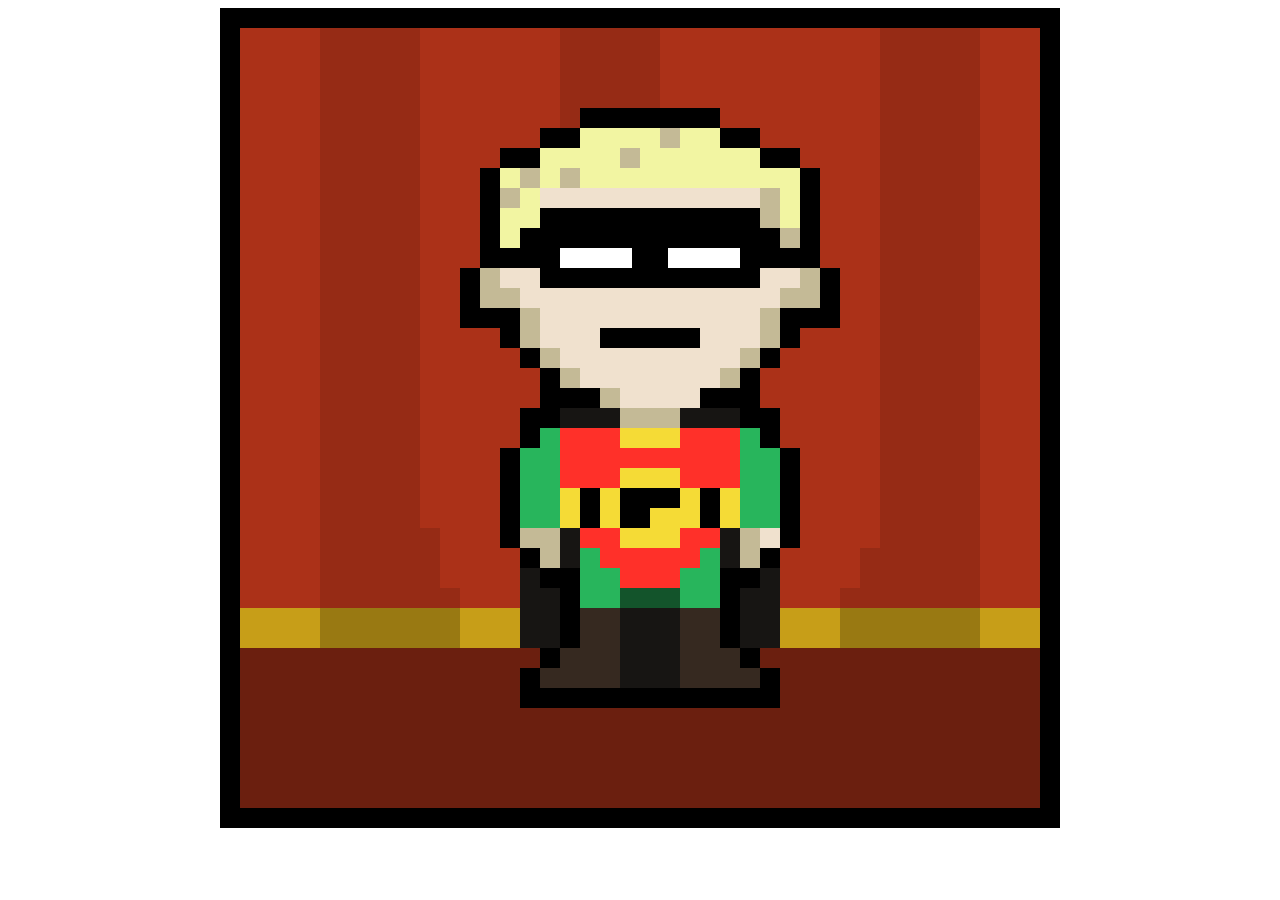
==== bonus/eminem-tes.html @ b15d5fe3 "added eminem-tes pixel art" ====
<!DOCTYPE html>
<html lang="en">
<head>
    <meta charset="UTF-8">
    <meta http-equiv="X-UA-Compatible" content="IE=edge">
    <meta name="viewport" content="width=device-width, initial-scale=1.0">
    <link rel="stylesheet" href="./css/custom-framework.css">
    <link rel="stylesheet" href="./css/eminem-pixel-art.css">
    <title>Eminem -The Eminem Show</title>
</head>
<body>
    <main class="container">
        <div class="row">
            <div class="col-4 curtain-light"></div>
            <div class="col-5 curtain-dark"></div>
            <div class="col-7 curtain-light"></div>
            <div class="col-5 curtain-dark"></div>
            <div class="col-11 curtain-light"></div>
            <div class="col-5 curtain-dark"></div>
            <div class="col-3 curtain-light"></div>
        </div>
        <div class="row">
            <div class="col-4 curtain-light"></div>
            <div class="col-5 curtain-dark"></div>
            <div class="col-7 curtain-light"></div>
            <div class="col-5 curtain-dark"></div>
            <div class="col-11 curtain-light"></div>
            <div class="col-5 curtain-dark"></div>
            <div class="col-3 curtain-light"></div>
        </div>
        <div class="row">
            <div class="col-4 curtain-light"></div>
            <div class="col-5 curtain-dark"></div>
            <div class="col-7 curtain-light"></div>
            <div class="col-5 curtain-dark"></div>
            <div class="col-11 curtain-light"></div>
            <div class="col-5 curtain-dark"></div>
            <div class="col-3 curtain-light"></div>
        </div>
        <div class="row">
            <div class="col-4 curtain-light"></div>
            <div class="col-5 curtain-dark"></div>
            <div class="col-7 curtain-light"></div>
            <div class="col-5 curtain-dark"></div>
            <div class="col-11 curtain-light"></div>
            <div class="col-5 curtain-dark"></div>
            <div class="col-3 curtain-light"></div>
        </div>
        <div class="row">
            <div class="col-4 curtain-light"></div>
            <div class="col-5 curtain-dark"></div>
            <div class="col-7 curtain-light"></div>
            <div class="col-1 curtain-dark"></div>
            <div class="col-7 black-bg"></div>
            <div class="col-8 curtain-light"></div>
            <div class="col-5 curtain-dark"></div>
            <div class="col-3 curtain-light"></div>
        </div>
        <div class="row">
            <div class="col-4 curtain-light"></div>
            <div class="col-5 curtain-dark"></div>
            <div class="col-6 curtain-light"></div>
            <div class="col-2 black-bg"></div>
            <div class="col-4 hair"></div>
            <div class="col-1 dark-skin"></div>
            <div class="col-2 hair"></div>
            <div class="col-2 black-bg"></div>
            <div class="col-6 curtain-light"></div>
            <div class="col-5 curtain-dark"></div>
            <div class="col-3 curtain-light"></div>
        </div>        
        <div class="row">
            <div class="col-4 curtain-light"></div>
            <div class="col-5 curtain-dark"></div>
            <div class="col-4 curtain-light"></div>
            <div class="col-2 black-bg"></div>
            <div class="col-4 hair"></div>
            <div class="col-1 dark-skin"></div>
            <div class="col-6 hair"></div>
            <div class="col-2 black-bg"></div>
            <div class="col-4 curtain-light"></div>
            <div class="col-5 curtain-dark"></div>
            <div class="col-3 curtain-light"></div>
        </div>
        <div class="row">
            <div class="col-4 curtain-light"></div>
            <div class="col-5 curtain-dark"></div>
            <div class="col-3 curtain-light"></div>
            <div class="col-1 black-bg"></div>
            <div class="col-1 hair"></div>
            <div class="col-1 dark-skin"></div>
            <div class="col-1 hair"></div>
            <div class="col-1 dark-skin"></div>
            <div class="col-11 hair"></div>
            <div class="col-1 black-bg"></div>
            <div class="col-3 curtain-light"></div>
            <div class="col-5 curtain-dark"></div>
            <div class="col-3 curtain-light"></div>
        </div>        
        <div class="row">
            <div class="col-4 curtain-light"></div>
            <div class="col-5 curtain-dark"></div>
            <div class="col-3 curtain-light"></div>
            <div class="col-1 black-bg"></div>
            <div class="col-1 dark-skin"></div>
            <div class="col-1 hair"></div>
            <div class="col-11 skin"></div>
            <div class="col-1 dark-skin"></div>
            <div class="col-1 hair"></div>
            <div class="col-1 black-bg"></div>
            <div class="col-3 curtain-light"></div>
            <div class="col-5 curtain-dark"></div>
            <div class="col-3 curtain-light"></div>
        </div>
        <div class="row">
            <div class="col-4 curtain-light"></div>
            <div class="col-5 curtain-dark"></div>
            <div class="col-3 curtain-light"></div>
            <div class="col-1 black-bg"></div>
            <div class="col-2 hair"></div>
            <div class="col-11 black-bg"></div>
            <div class="col-1 dark-skin"></div>
            <div class="col-1 hair"></div>
            <div class="col-1 black-bg"></div>
            <div class="col-3 curtain-light"></div>
            <div class="col-5 curtain-dark"></div>
            <div class="col-3 curtain-light"></div>
        </div>
        <div class="row">
            <div class="col-4 curtain-light"></div>
            <div class="col-5 curtain-dark"></div>
            <div class="col-3 curtain-light"></div>
            <div class="col-1 black-bg"></div>
            <div class="col-1 hair"></div>
            <div class="col-13 black-bg"></div>
            <div class="col-1 dark-skin"></div>
            <div class="col-1 black-bg"></div>
            <div class="col-3 curtain-light"></div>
            <div class="col-5 curtain-dark"></div>
            <div class="col-3 curtain-light"></div>
        </div>
        <div class="row">
            <div class="col-4 curtain-light"></div>
            <div class="col-5 curtain-dark"></div>
            <div class="col-3 curtain-light"></div>
            <div class="col-4 black-bg"></div>
            <div class="col-3"></div>
            <div class="col-3">
                <div class="row">
                    <div class="col-8"></div>
                    <div class="col-24 black-bg"></div>
                    <div class="col-8"></div>
                </div>
            </div>
            <div class="col-3"></div>
            <div class="col-4 black-bg"></div>
            <div class="col-3 curtain-light"></div>
            <div class="col-5 curtain-dark"></div>
            <div class="col-3 curtain-light"></div>
        </div>
        <div class="row">
            <div class="col-4 curtain-light"></div>
            <div class="col-5 curtain-dark"></div>
            <div class="col-2 curtain-light"></div>
            <div class="col-1 black-bg"></div>
            <div class="col-1 dark-skin"></div>
            <div class="col-2 skin"></div>
            <div class="col-11 black-bg"></div>
            <div class="col-2 skin"></div>
            <div class="col-1 dark-skin"></div>
            <div class="col-1 black-bg"></div>
            <div class="col-2 curtain-light"></div>
            <div class="col-5 curtain-dark"></div>
            <div class="col-3 curtain-light"></div>
        </div>
        <div class="row">
            <div class="col-4 curtain-light"></div>
            <div class="col-5 curtain-dark"></div>
            <div class="col-2 curtain-light"></div>
            <div class="col-1 black-bg"></div>
            <div class="col-2 dark-skin"></div>
            <div class="col-13 skin"></div>
            <div class="col-2 dark-skin"></div>
            <div class="col-1 black-bg"></div>
            <div class="col-2 curtain-light"></div>
            <div class="col-5 curtain-dark"></div>
            <div class="col-3 curtain-light"></div>
        </div>
        <div class="row">
            <div class="col-4 curtain-light"></div>
            <div class="col-5 curtain-dark"></div>
            <div class="col-2 curtain-light"></div>
            <div class="col-3 black-bg"></div>
            <div class="col-1 dark-skin"></div>
            <div class="col-11 skin"></div>
            <div class="col-1 dark-skin"></div>
            <div class="col-3 black-bg"></div>
            <div class="col-2 curtain-light"></div>
            <div class="col-5 curtain-dark"></div>
            <div class="col-3 curtain-light"></div>
        </div>
        <div class="row">
            <div class="col-4 curtain-light"></div>
            <div class="col-5 curtain-dark"></div>
            <div class="col-4 curtain-light"></div>
            <div class="col-1 black-bg"></div>
            <div class="col-1 dark-skin"></div>
            <div class="col-3 skin"></div>
            <div class="col-5 black-bg"></div>
            <div class="col-3 skin"></div>
            <div class="col-1 dark-skin"></div>
            <div class="col-1 black-bg"></div>
            <div class="col-4 curtain-light"></div>
            <div class="col-5 curtain-dark"></div>
            <div class="col-3 curtain-light"></div>
        </div>
        <div class="row">
            <div class="col-4 curtain-light"></div>
            <div class="col-5 curtain-dark"></div>
            <div class="col-5 curtain-light"></div>
            <div class="col-1 black-bg"></div>
            <div class="col-1 dark-skin"></div>
            <div class="col-9 skin"></div>
            <div class="col-1 dark-skin"></div>
            <div class="col-1 black-bg"></div>
            <div class="col-5 curtain-light"></div>
            <div class="col-5 curtain-dark"></div>
            <div class="col-3 curtain-light"></div>
        </div>
        <div class="row">
            <div class="col-4 curtain-light"></div>
            <div class="col-5 curtain-dark"></div>
            <div class="col-6 curtain-light"></div>
            <div class="col-1 black-bg"></div>
            <div class="col-1 dark-skin"></div>
            <div class="col-7 skin"></div>
            <div class="col-1 dark-skin"></div>
            <div class="col-1 black-bg"></div>
            <div class="col-6 curtain-light"></div>
            <div class="col-5 curtain-dark"></div>
            <div class="col-3 curtain-light"></div>
        </div>
        <div class="row">
            <div class="col-4 curtain-light"></div>
            <div class="col-5 curtain-dark"></div>
            <div class="col-6 curtain-light"></div>
            <div class="col-3 black-bg"></div>
            <div class="col-1 dark-skin"></div>
            <div class="col-4 skin"></div>
            <div class="col-3 black-bg"></div>
            <div class="col-6 curtain-light"></div>
            <div class="col-5 curtain-dark"></div>
            <div class="col-3 curtain-light"></div>
        </div>
        <div class="row">
            <div class="col-4 curtain-light"></div>
            <div class="col-5 curtain-dark"></div>
            <div class="col-5 curtain-light"></div>
            <div class="col-2 black-bg"></div>
            <div class="col-3 mantle"></div>
            <div class="col-3 dark-skin"></div>
            <div class="col-3 mantle"></div>
            <div class="col-2 black-bg"></div>
            <div class="col-5 curtain-light"></div>
            <div class="col-5 curtain-dark"></div>
            <div class="col-3 curtain-light"></div>
        </div>
        <div class="row">
            <div class="col-4 curtain-light"></div>
            <div class="col-5 curtain-dark"></div>
            <div class="col-5 curtain-light"></div>
            <div class="col-1 black-bg"></div>
            <div class="col-1 green-suit"></div>
            <div class="col-3 red-suit"></div>
            <div class="col-3 yellow-suit"></div>
            <div class="col-3 red-suit"></div>
            <div class="col-1 green-suit"></div>
            <div class="col-1 black-bg"></div>
            <div class="col-5 curtain-light"></div>
            <div class="col-5 curtain-dark"></div>
            <div class="col-3 curtain-light"></div>
        </div>
        <div class="row">
            <div class="col-4 curtain-light"></div>
            <div class="col-5 curtain-dark"></div>
            <div class="col-4 curtain-light"></div>
            <div class="col-1 black-bg"></div>
            <div class="col-2 green-suit"></div>
            <div class="col-9 red-suit"></div>
            <div class="col-2 green-suit"></div>
            <div class="col-1 black-bg"></div>
            <div class="col-4 curtain-light"></div>
            <div class="col-5 curtain-dark"></div>
            <div class="col-3 curtain-light"></div>
        </div>
        <div class="row">
            <div class="col-4 curtain-light"></div>
            <div class="col-5 curtain-dark"></div>
            <div class="col-4 curtain-light"></div>
            <div class="col-1 black-bg"></div>
            <div class="col-2 green-suit"></div>
            <div class="col-3 red-suit"></div>
            <div class="col-3 yellow-suit"></div>
            <div class="col-3 red-suit"></div>
            <div class="col-2 green-suit"></div>
            <div class="col-1 black-bg"></div>
            <div class="col-4 curtain-light"></div>
            <div class="col-5 curtain-dark"></div>
            <div class="col-3 curtain-light"></div>
        </div>
        <div class="row">
            <div class="col-4 curtain-light"></div>
            <div class="col-5 curtain-dark"></div>
            <div class="col-4 curtain-light"></div>
            <div class="col-1 black-bg"></div>
            <div class="col-2 green-suit"></div>
            <div class="col-1 yellow-suit"></div>
            <div class="col-1 black-bg"></div>
            <div class="col-1 yellow-suit"></div>
            <div class="col-3 black-bg"></div>
            <div class="col-1 yellow-suit"></div>
            <div class="col-1 black-bg"></div>
            <div class="col-1 yellow-suit"></div>            
            <div class="col-2 green-suit"></div>
            <div class="col-1 black-bg"></div>
            <div class="col-4 curtain-light"></div>
            <div class="col-5 curtain-dark"></div>
            <div class="col-3 curtain-light"></div>
        </div>
        <div class="row">
            <div class="col-4 curtain-light"></div>
            <div class="col-5 curtain-dark"></div>
            <div class="col-4 curtain-light"></div>
            <div class="col-1 black-bg"></div>
            <div class="col-2 green-suit"></div>
            <div class="col-1 yellow-suit"></div>
            <div class="col-1 black-bg"></div>
            <div class="col-1 yellow-suit"></div>
            <div class="col-1 black-bg"></div>
            <div class="col-1">
                <div class="row">
                    <div class="col-20 black-bg"></div>
                    <div class="col-20 yellow-suit"></div>
                </div>
            </div>
            <div class="col-2 yellow-suit"></div>
            <div class="col-1 black-bg"></div>
            <div class="col-1 yellow-suit"></div>            
            <div class="col-2 green-suit"></div>
            <div class="col-1 black-bg"></div>
            <div class="col-4 curtain-light"></div>
            <div class="col-5 curtain-dark"></div>
            <div class="col-3 curtain-light"></div>
        </div>
        <div class="row">
            <div class="col-4 curtain-light"></div>
            <div class="col-6 curtain-dark"></div>
            <div class="col-3 curtain-light"></div>
            <div class="col-1 black-bg"></div>
            <div class="col-2 dark-skin"></div>
            <div class="col-1 mantle"></div>
            <div class="col-2 red-suit"></div>
            <div class="col-3 yellow-suit"></div>
            <div class="col-2 red-suit"></div>
            <div class="col-1 mantle"></div>            
            <div class="col-1 dark-skin"></div>
            <div class="col-1 skin"></div>
            <div class="col-1 black-bg"></div>
            <div class="col-4 curtain-light"></div>
            <div class="col-5 curtain-dark"></div>
            <div class="col-3 curtain-light"></div>
        </div>
        <div class="row">
            <div class="col-4 curtain-light"></div>
            <div class="col-6 curtain-dark"></div>
            <div class="col-4 curtain-light"></div>
            <div class="col-1 black-bg"></div>
            <div class="col-1 dark-skin"></div>
            <div class="col-1 mantle"></div>
            <div class="col-1 green-suit"></div>
            <div class="col-5 red-suit"></div>
            <div class="col-1 green-suit"></div>
            <div class="col-1 mantle"></div>            
            <div class="col-1 dark-skin"></div>
            <div class="col-1 black-bg"></div>
            <div class="col-4 curtain-light"></div>
            <div class="col-6 curtain-dark"></div>
            <div class="col-3 curtain-light"></div>
        </div>
        <div class="row">
            <div class="col-4 curtain-light"></div>
            <div class="col-6 curtain-dark"></div>
            <div class="col-4 curtain-light"></div>
            <div class="col-1 mantle"></div>           
            <div class="col-2 black-bg"></div>
            <div class="col-2 green-suit"></div>
            <div class="col-3 red-suit"></div>
            <div class="col-2 green-suit"></div>
            <div class="col-2 black-bg"></div>
            <div class="col-1 mantle"></div>
            <div class="col-4 curtain-light"></div>
            <div class="col-6 curtain-dark"></div>
            <div class="col-3 curtain-light"></div>
        </div>
        <div class="row">
            <div class="col-4 curtain-light"></div>
            <div class="col-7 curtain-dark"></div>
            <div class="col-3 curtain-light"></div>
            <div class="col-2 mantle"></div>
            <div class="col-1 black-bg"></div>           
            <div class="col-2 green-suit"></div>
            <div class="col-3 dark-green-suit"></div>
            <div class="col-2 green-suit"></div>
            <div class="col-1 black-bg"></div>
            <div class="col-2 mantle"></div>
            <div class="col-3 curtain-light"></div>
            <div class="col-7 curtain-dark"></div>
            <div class="col-3 curtain-light"></div>
        </div>
        <div class="row">
            <div class="col-4 yellow-curtain"></div>
            <div class="col-7 yellow-dark-curtain"></div>
            <div class="col-3 yellow-curtain"></div>
            <div class="col-2 mantle"></div>
            <div class="col-1 black-bg"></div>           
            <div class="col-2 boots"></div>
            <div class="col-3 boots-shadow"></div>
            <div class="col-2 boots"></div>
            <div class="col-1 black-bg"></div>
            <div class="col-2 mantle"></div>
            <div class="col-3 yellow-curtain"></div>
            <div class="col-7 yellow-dark-curtain"></div>
            <div class="col-3 yellow-curtain"></div>
        </div>
        <div class="row">
            <div class="col-4 yellow-curtain"></div>
            <div class="col-7 yellow-dark-curtain"></div>
            <div class="col-3 yellow-curtain"></div>
            <div class="col-2 mantle"></div>
            <div class="col-1 black-bg"></div>           
            <div class="col-2 boots"></div>
            <div class="col-3 boots-shadow"></div>
            <div class="col-2 boots"></div>
            <div class="col-1 black-bg"></div>
            <div class="col-2 mantle"></div>
            <div class="col-3 yellow-curtain"></div>
            <div class="col-7 yellow-dark-curtain"></div>
            <div class="col-3 yellow-curtain"></div>
        </div>
        <div class="row">
            <div class="col-15 floor"></div>
            <div class="col-1 black-bg"></div>           
            <div class="col-3 boots"></div>
            <div class="col-3 boots-shadow"></div>
            <div class="col-3 boots"></div>
            <div class="col-1 black-bg"></div>
            <div class="col-14 floor"></div>
        </div>
        <div class="row">
            <div class="col-14 floor"></div>
            <div class="col-1 black-bg"></div>           
            <div class="col-4 boots"></div>
            <div class="col-3 boots-shadow"></div>
            <div class="col-4 boots"></div>
            <div class="col-1 black-bg"></div>
            <div class="col-13 floor"></div>
        </div>
        <div class="row">
            <div class="col-14 floor"></div>
            <div class="col-13 black-bg"></div>
            <div class="col-13 floor"></div>
        </div>
        <div class="row">
            <div class="col-40 floor"></div>
        </div>
        <div class="row">
            <div class="col-40 floor"></div>
        </div>
        <div class="row">
            <div class="col-40 floor"></div>
        </div>
        <div class="row">
            <div class="col-40 floor"></div>
        </div>
        <div class="row">
            <div class="col-40 floor"></div>
        </div>
    </main>
</body>
</html>
---- bonus/css/custom-framework.css ----
.container{
    max-width: 800px;
    margin: 0 auto;
}

.row{
    display: flex;
    flex-direction: row;
    flex-wrap: wrap;
}

[class^="col-"]{
    flex: 0 0 auto;
}

.col-1{
    flex-basis: calc((100% / 40) * 1);
    max-width: calc((100% / 40) * 1);
}

.col-2{
    flex-basis: calc((100% / 40) * 2);
    max-width: calc((100% / 40) * 2);
}

.col-3{
    flex-basis: calc((100% / 40) * 3);
    max-width: calc((100% / 40) * 3);
}

.col-4{
    flex-basis: calc((100% / 40) * 4);
    max-width: calc((100% / 40) * 4);
}

.col-5{
    flex-basis: calc((100% / 40) * 5);
    max-width: calc((100% / 40) * 5);
}

.col-6{
    flex-basis: calc((100% / 40) * 6);
    max-width: calc((100% / 40) * 6);
}

.col-7{
    flex-basis: calc((100% / 40) * 7);
    max-width: calc((100% / 40) * 7);
}

.col-8{
    flex-basis: calc((100% / 40) * 8);
    max-width: calc((100% / 40) * 8);
}

.col-9{
    flex-basis: calc((100% / 40) * 9);
    max-width: calc((100% / 40) * 9);
}

.col-10{
    flex-basis: calc((100% / 40) * 10);
    max-width: calc((100% / 40) * 10);
}

.col-11{
    flex-basis: calc((100% / 40) * 11);
    max-width: calc((100% / 40) * 11);
}

.col-12{
    flex-basis: calc((100% / 40) * 12);
    max-width: calc((100% / 40) * 12);
}

.col-13{
    flex-basis: calc((100% / 40) * 13);
    max-width: calc((100% / 40) * 13);
}

.col-14{
    flex-basis: calc((100% / 40) * 14);
    max-width: calc((100% / 40) * 14);
}

.col-15{
    flex-basis: calc((100% / 40) * 15);
    max-width: calc((100% / 40) * 15);
}

.col-16{
    flex-basis: calc((100% / 40) * 16);
    max-width: calc((100% / 40) * 16);
}

.col-17{
    flex-basis: calc((100% / 40) * 17);
    max-width: calc((100% / 40) * 17);
}

.col-18{
    flex-basis: calc((100% / 40) * 18);
    max-width: calc((100% / 40) * 18);
}.col-19{
    flex-basis: calc((100% / 40) * 19);
    max-width: calc((100% / 40) * 19);
}

.col-20{
    flex-basis: calc((100% / 40) * 20);
    max-width: calc((100% / 40) * 20);
}

.col-21{
    flex-basis: calc((100% / 40) * 21);
    max-width: calc((100% / 40) * 21);
}

.col-22{
    flex-basis: calc((100% / 40) * 22);
    max-width: calc((100% / 40) * 22);
}

.col-23{
    flex-basis: calc((100% / 40) * 23);
    max-width: calc((100% / 40) * 23);
}

.col-24{
    flex-basis: calc((100% / 40) * 24);
    max-width: calc((100% / 40) * 24);
}

.col-25{
    flex-basis: calc((100% / 40) * 25);
    max-width: calc((100% / 40) * 25);
}

.col-26{
    flex-basis: calc((100% / 40) * 26);
    max-width: calc((100% / 40) * 26);
}

.col-27{
    flex-basis: calc((100% / 40) * 27);
    max-width: calc((100% / 40) * 27);
}

.col-28{
    flex-basis: calc((100% / 40) * 28);
    max-width: calc((100% / 40) * 28);
}

.col-29{
    flex-basis: calc((100% / 40) * 29);
    max-width: calc((100% / 40) * 29);
}

.col-30{
    flex-basis: calc((100% / 40) * 30);
    max-width: calc((100% / 40) * 30);
}

.col-31{
    flex-basis: calc((100% / 40) * 31);
    max-width: calc((100% / 40) * 31);
}

.col-32{
    flex-basis: calc((100% / 40) * 32);
    max-width: calc((100% / 40) * 32);
}

.col-33{
    flex-basis: calc((100% / 40) * 33);
    max-width: calc((100% / 40) * 33);
}

.col-34{
    flex-basis: calc((100% / 40) * 34);
    max-width: calc((100% / 40) * 34);
}

.col-35{
    flex-basis: calc((100% / 40) * 35);
    max-width: calc((100% / 40) * 35);
}

.col-36{
    flex-basis: calc((100% / 40) * 36);
    max-width: calc((100% / 40) * 36);
}

.col-37{
    flex-basis: calc((100% / 40) * 37);
    max-width: calc((100% / 40) * 37);
}

.col-38{
    flex-basis: calc((100% / 40) * 38);
    max-width: calc((100% / 40) * 38);
}

.col-39{
    flex-basis: calc((100% / 40) * 39);
    max-width: calc((100% / 40) * 39);
}

.col-40{
    flex-basis: calc((100% / 40) * 40);
    max-width: calc((100% / 40) * 40);
}
---- bonus/css/eminem-pixel-art.css ----
main{
    border: 20px solid #000;
}

[class^="col"]{
    height: 20px;
}

.curtain-light{
    background-color: #ab3118;
}

.curtain-dark{
    background-color: #962b15;
}

.black-bg{
    background-color: #000;
}

.hair{
    background-color: #f2f5a2;
}

.dark-skin{
    background-color: #c4ba96;
}

.skin{
    background-color: #f0e1ce;
}

.mantle{
    background-color: #171513;
}

.green-suit{
    background-color: #28b55c;
}

.red-suit{
    background-color: #ff3029;
}

.yellow-suit{
    background-color: #f5db36;
}

.dark-green-suit{
    background-color: #13542b;
}

.yellow-curtain{
    background-color: #c79e18;
}

.yellow-dark-curtain{
    background-color: #997912;
}

.boots{
    background-color: #362920;
}

.boots-shadow{
    background-color: #171513;
}

.floor{
    background-color: #6b1f0f;
}
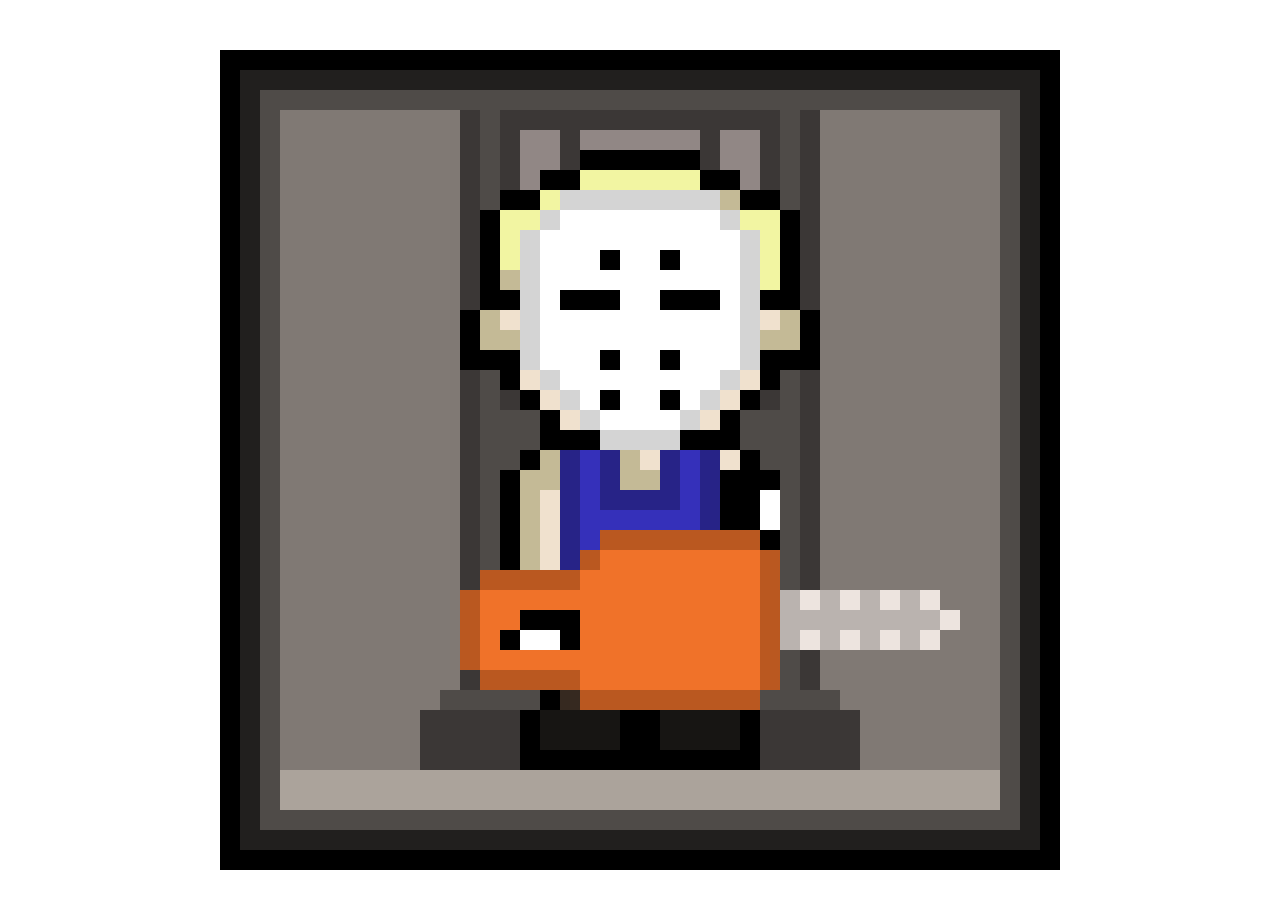
==== commit 583ec7cb: "added chainsaw-eminem pixel art" ====
--- a/bonus/eminem-tes.html
+++ b/bonus/eminem-tes.html
@@ -1,7 +1,7 @@
 <!DOCTYPE html>
 <html lang="en">
 <head>
-    <meta charset="UTF-8">
+    <meta charset="UTF-9">
     <meta http-equiv="X-UA-Compatible" content="IE=edge">
     <meta name="viewport" content="width=device-width, initial-scale=1.0">
     <link rel="stylesheet" href="./css/custom-framework.css">
@@ -9,7 +9,7 @@
     <title>Eminem -The Eminem Show</title>
 </head>
 <body>
-    <main class="container">
+    <!-- <section class="tes container">
         <div class="row">
             <div class="col-4 curtain-light"></div>
             <div class="col-5 curtain-dark"></div>
@@ -485,6 +485,622 @@
         <div class="row">
             <div class="col-40 floor"></div>
         </div>
-    </main>
+    </section> -->
+    <section class="chainsaw container">
+        <div class="row">
+            <div class="col-40 dark-grey"></div>
+        </div>
+        <div class="row">
+            <div class="col-1 dark-grey"></div>
+            <div class="col-38 grey"></div>
+            <div class="col-1 dark-grey"></div>
+        </div>
+        <div class="row">
+            <div class="col-1 dark-grey"></div>
+            <div class="col-1 grey"></div>
+            <div class="col-9 light-grey"></div>
+            <div class="col-1 iron-bar"></div>
+            <div class="col-1 grey"></div>
+            <div class="col-14 iron-bar"></div>
+            <div class="col-1 grey"></div>
+            <div class="col-1 iron-bar"></div>
+            <div class="col-9 light-grey"></div>
+            <div class="col-1 grey"></div>
+            <div class="col-1 dark-grey"></div>
+        </div>
+        <div class="row">
+            <div class="col-1 dark-grey"></div>
+            <div class="col-1 grey"></div>
+            <div class="col-9 light-grey"></div>
+            <div class="col-1 iron-bar"></div>
+            <div class="col-1 grey"></div>
+            <div class="col-1 iron-bar"></div>
+            <div class="col-2 sky"></div>
+            <div class="col-1 iron-bar"></div>
+            <div class="col-6 sky"></div>
+            <div class="col-1 iron-bar"></div>
+            <div class="col-2 sky"></div>
+            <div class="col-1 iron-bar"></div>
+            <div class="col-1 grey"></div>
+            <div class="col-1 iron-bar"></div>
+            <div class="col-9 light-grey"></div>
+            <div class="col-1 grey"></div>
+            <div class="col-1 dark-grey"></div>
+        </div>
+        <div class="row">
+            <div class="col-1 dark-grey"></div>
+            <div class="col-1 grey"></div>
+            <div class="col-9 light-grey"></div>
+            <div class="col-1 iron-bar"></div>
+            <div class="col-1 grey"></div>
+            <div class="col-1 iron-bar"></div>
+            <div class="col-2 sky"></div>
+            <div class="col-1 iron-bar"></div>
+            <div class="col-6 black-bg"></div>
+            <div class="col-1 iron-bar"></div>
+            <div class="col-2 sky"></div>
+            <div class="col-1 iron-bar"></div>
+            <div class="col-1 grey"></div>
+            <div class="col-1 iron-bar"></div>
+            <div class="col-9 light-grey"></div>
+            <div class="col-1 grey"></div>
+            <div class="col-1 dark-grey"></div>
+        </div>
+        <div class="row">
+            <div class="col-1 dark-grey"></div>
+            <div class="col-1 grey"></div>
+            <div class="col-9 light-grey"></div>
+            <div class="col-1 iron-bar"></div>
+            <div class="col-1 grey"></div>
+            <div class="col-1 iron-bar"></div>
+            <div class="col-1 sky"></div>
+            <div class="col-2 black-bg"></div>
+            <div class="col-6 hair"></div>
+            <div class="col-2 black-bg"></div>
+            <div class="col-1 sky"></div>
+            <div class="col-1 iron-bar"></div>
+            <div class="col-1 grey"></div>
+            <div class="col-1 iron-bar"></div>
+            <div class="col-9 light-grey"></div>
+            <div class="col-1 grey"></div>
+            <div class="col-1 dark-grey"></div>
+        </div>
+        <div class="row">
+            <div class="col-1 dark-grey"></div>
+            <div class="col-1 grey"></div>
+            <div class="col-9 light-grey"></div>
+            <div class="col-1 iron-bar"></div>
+            <div class="col-1 grey"></div>
+            <div class="col-2 black-bg"></div>
+            <div class="col-1 hair"></div>
+            <div class="col-8 mask-profile"></div>
+            <div class="col-1 dark-skin"></div>
+            <div class="col-2 black-bg"></div>
+            <div class="col-1 grey"></div>
+            <div class="col-1 iron-bar"></div>
+            <div class="col-9 light-grey"></div>
+            <div class="col-1 grey"></div>
+            <div class="col-1 dark-grey"></div>
+        </div>
+        <div class="row">
+            <div class="col-1 dark-grey"></div>
+            <div class="col-1 grey"></div>
+            <div class="col-9 light-grey"></div>
+            <div class="col-1 iron-bar"></div>       
+            <div class="col-1 black-bg"></div>
+            <div class="col-2 hair"></div>
+            <div class="col-1 mask-profile"></div>
+            <div class="col-8"></div>
+            <div class="col-1 mask-profile"></div>
+            <div class="col-2 hair"></div>
+            <div class="col-1 black-bg"></div>
+            <div class="col-1 iron-bar"></div>
+            <div class="col-9 light-grey"></div>
+            <div class="col-1 grey"></div>
+            <div class="col-1 dark-grey"></div>
+        </div>
+        <div class="row">
+            <div class="col-1 dark-grey"></div>
+            <div class="col-1 grey"></div>
+            <div class="col-9 light-grey"></div>
+            <div class="col-1 iron-bar"></div>       
+            <div class="col-1 black-bg"></div>
+            <div class="col-1 hair"></div>
+            <div class="col-1 mask-profile"></div>
+            <div class="col-10"></div>
+            <div class="col-1 mask-profile"></div>
+            <div class="col-1 hair"></div>
+            <div class="col-1 black-bg"></div>
+            <div class="col-1 iron-bar"></div>
+            <div class="col-9 light-grey"></div>
+            <div class="col-1 grey"></div>
+            <div class="col-1 dark-grey"></div>
+        </div>
+        <div class="row">
+            <div class="col-1 dark-grey"></div>
+            <div class="col-1 grey"></div>
+            <div class="col-9 light-grey"></div>
+            <div class="col-1 iron-bar"></div>       
+            <div class="col-1 black-bg"></div>
+            <div class="col-1 hair"></div>
+            <div class="col-1 mask-profile"></div>
+            <div class="col-3"></div>
+            <div class="col-1 black-bg"></div>
+            <div class="col-2"></div>
+            <div class="col-1 black-bg"></div>
+            <div class="col-3"></div>
+            <div class="col-1 mask-profile"></div>
+            <div class="col-1 hair"></div>
+            <div class="col-1 black-bg"></div>
+            <div class="col-1 iron-bar"></div>
+            <div class="col-9 light-grey"></div>
+            <div class="col-1 grey"></div>
+            <div class="col-1 dark-grey"></div>
+        </div>
+        <div class="row">
+            <div class="col-1 dark-grey"></div>
+            <div class="col-1 grey"></div>
+            <div class="col-9 light-grey"></div>
+            <div class="col-1 iron-bar"></div>       
+            <div class="col-1 black-bg"></div>
+            <div class="col-1 dark-skin"></div>
+            <div class="col-1 mask-profile"></div>
+            <div class="col-10"></div>
+            <div class="col-1 mask-profile"></div>
+            <div class="col-1 hair"></div>
+            <div class="col-1 black-bg"></div>
+            <div class="col-1 iron-bar"></div>
+            <div class="col-9 light-grey"></div>
+            <div class="col-1 grey"></div>
+            <div class="col-1 dark-grey"></div>
+        </div>
+        <div class="row">
+            <div class="col-1 dark-grey"></div>
+            <div class="col-1 grey"></div>
+            <div class="col-9 light-grey"></div>
+            <div class="col-1 iron-bar"></div>       
+            <div class="col-2 black-bg"></div>
+            <div class="col-1 mask-profile"></div>
+            <div class="col-1"></div>
+            <div class="col-3 black-bg"></div>
+            <div class="col-2"></div>
+            <div class="col-3 black-bg"></div>
+            <div class="col-1"></div>
+            <div class="col-1 mask-profile"></div>
+            <div class="col-2 black-bg"></div>
+            <div class="col-1 iron-bar"></div>
+            <div class="col-9 light-grey"></div>
+            <div class="col-1 grey"></div>
+            <div class="col-1 dark-grey"></div>
+        </div>
+        <div class="row">
+            <div class="col-1 dark-grey"></div>
+            <div class="col-1 grey"></div>
+            <div class="col-9 light-grey"></div>       
+            <div class="col-1 black-bg"></div>
+            <div class="col-1 dark-skin"></div>
+            <div class="col-1 skin"></div>
+            <div class="col-1 mask-profile"></div>
+            <div class="col-10"></div>
+            <div class="col-1 mask-profile"></div>
+            <div class="col-1 skin"></div>
+            <div class="col-1 dark-skin"></div>
+            <div class="col-1 black-bg"></div>
+            <div class="col-9 light-grey"></div>
+            <div class="col-1 grey"></div>
+            <div class="col-1 dark-grey"></div>
+        </div>
+        <div class="row">
+            <div class="col-1 dark-grey"></div>
+            <div class="col-1 grey"></div>
+            <div class="col-9 light-grey"></div>       
+            <div class="col-1 black-bg"></div>
+            <div class="col-2 dark-skin"></div>
+            <div class="col-1 mask-profile"></div>
+            <div class="col-10"></div>
+            <div class="col-1 mask-profile"></div>
+            <div class="col-2 dark-skin"></div>
+            <div class="col-1 black-bg"></div>
+            <div class="col-9 light-grey"></div>
+            <div class="col-1 grey"></div>
+            <div class="col-1 dark-grey"></div>
+        </div>
+        <div class="row">
+            <div class="col-1 dark-grey"></div>
+            <div class="col-1 grey"></div>
+            <div class="col-9 light-grey"></div>       
+            <div class="col-3 black-bg"></div>
+            <div class="col-1 mask-profile"></div>
+            <div class="col-3"></div>
+            <div class="col-1 black-bg"></div>
+            <div class="col-2"></div>
+            <div class="col-1 black-bg"></div>
+            <div class="col-3"></div>
+            <div class="col-1 mask-profile"></div>
+            <div class="col-3 black-bg"></div>
+            <div class="col-9 light-grey"></div>
+            <div class="col-1 grey"></div>
+            <div class="col-1 dark-grey"></div>
+        </div>
+        <div class="row">
+            <div class="col-1 dark-grey"></div>
+            <div class="col-1 grey"></div>
+            <div class="col-9 light-grey"></div>  
+            <div class="col-1 iron-bar"></div>
+            <div class="col-1 grey"></div>
+            <div class="col-1 black-bg"></div>
+            <div class="col-1 skin"></div>
+            <div class="col-1 mask-profile"></div>
+            <div class="col-8"></div>
+            <div class="col-1 mask-profile"></div>
+            <div class="col-1 skin"></div>
+            <div class="col-1 black-bg"></div>
+            <div class="col-1 grey"></div>
+            <div class="col-1 iron-bar"></div>
+            <div class="col-9 light-grey"></div>
+            <div class="col-1 grey"></div>
+            <div class="col-1 dark-grey"></div>
+        </div>
+        <div class="row">
+            <div class="col-1 dark-grey"></div>
+            <div class="col-1 grey"></div>
+            <div class="col-9 light-grey"></div>       
+            <div class="col-1 iron-bar"></div>
+            <div class="col-1 grey"></div>
+            <div class="col-1 iron-bar"></div>
+            <div class="col-1 black-bg"></div>
+            <div class="col-1 skin"></div>
+            <div class="col-1 mask-profile"></div>
+            <div class="col-1"></div>
+            <div class="col-1 black-bg"></div>
+            <div class="col-2"></div>
+            <div class="col-1 black-bg"></div>
+            <div class="col-1"></div>
+            <div class="col-1 mask-profile"></div>
+            <div class="col-1 skin"></div>
+            <div class="col-1 black-bg"></div>
+            <div class="col-1 iron-bar"></div>
+            <div class="col-1 grey"></div>
+            <div class="col-1 iron-bar"></div>
+            <div class="col-9 light-grey"></div>
+            <div class="col-1 grey"></div>
+            <div class="col-1 dark-grey"></div>
+        </div>
+        <div class="row">
+            <div class="col-1 dark-grey"></div>
+            <div class="col-1 grey"></div>
+            <div class="col-9 light-grey"></div>  
+            <div class="col-1 iron-bar"></div>
+            <div class="col-3 grey"></div>
+            <div class="col-1 black-bg"></div>
+            <div class="col-1 skin"></div>
+            <div class="col-1 mask-profile"></div>
+            <div class="col-4"></div>
+            <div class="col-1 mask-profile"></div>
+            <div class="col-1 skin"></div>
+            <div class="col-1 black-bg"></div>
+            <div class="col-3 grey"></div>
+            <div class="col-1 iron-bar"></div>
+            <div class="col-9 light-grey"></div>
+            <div class="col-1 grey"></div>
+            <div class="col-1 dark-grey"></div>
+        </div>
+        <div class="row">
+            <div class="col-1 dark-grey"></div>
+            <div class="col-1 grey"></div>
+            <div class="col-9 light-grey"></div>  
+            <div class="col-1 iron-bar"></div>
+            <div class="col-3 grey"></div>
+            <div class="col-3 black-bg"></div>
+            <div class="col-4 mask-profile"></div>
+            <div class="col-3 black-bg"></div>
+            <div class="col-3 grey"></div>
+            <div class="col-1 iron-bar"></div>
+            <div class="col-9 light-grey"></div>
+            <div class="col-1 grey"></div>
+            <div class="col-1 dark-grey"></div>
+        </div>
+        <div class="row">
+            <div class="col-1 dark-grey"></div>
+            <div class="col-1 grey"></div>
+            <div class="col-9 light-grey"></div>  
+            <div class="col-1 iron-bar"></div>
+            <div class="col-2 grey"></div>
+            <div class="col-1 black-bg"></div>
+            <div class="col-1 dark-skin"></div>
+            <div class="col-1 dark-blue-shirt"></div>
+            <div class="col-1 blue-shirt"></div>
+            <div class="col-1 dark-blue-shirt"></div>
+            <div class="col-1 dark-skin"></div>            
+            <div class="col-1 skin"></div>
+            <div class="col-1 dark-blue-shirt"></div>
+            <div class="col-1 blue-shirt"></div>
+            <div class="col-1 dark-blue-shirt"></div>
+            <div class="col-1 skin"></div>
+            <div class="col-1 black-bg"></div>
+            <div class="col-2 grey"></div>
+            <div class="col-1 iron-bar"></div>
+            <div class="col-9 light-grey"></div>
+            <div class="col-1 grey"></div>
+            <div class="col-1 dark-grey"></div>
+        </div>
+        <div class="row">
+            <div class="col-1 dark-grey"></div>
+            <div class="col-1 grey"></div>
+            <div class="col-9 light-grey"></div>  
+            <div class="col-1 iron-bar"></div>
+            <div class="col-1 grey"></div>
+            <div class="col-1 black-bg"></div>
+            <div class="col-2 dark-skin"></div>
+            <div class="col-1 dark-blue-shirt"></div>
+            <div class="col-1 blue-shirt"></div>
+            <div class="col-1 dark-blue-shirt"></div>
+            <div class="col-2 dark-skin"></div>            
+            <div class="col-1 dark-blue-shirt"></div>
+            <div class="col-1 blue-shirt"></div>
+            <div class="col-1 dark-blue-shirt"></div>
+            <div class="col-3 black-bg"></div>
+            <div class="col-1 grey"></div>
+            <div class="col-1 iron-bar"></div>
+            <div class="col-9 light-grey"></div>
+            <div class="col-1 grey"></div>
+            <div class="col-1 dark-grey"></div>
+        </div>
+        <div class="row">
+            <div class="col-1 dark-grey"></div>
+            <div class="col-1 grey"></div>
+            <div class="col-9 light-grey"></div>  
+            <div class="col-1 iron-bar"></div>
+            <div class="col-1 grey"></div>
+            <div class="col-1 black-bg"></div>
+            <div class="col-1 dark-skin"></div>
+            <div class="col-1 skin"></div>
+            <div class="col-1 dark-blue-shirt"></div>
+            <div class="col-1 blue-shirt"></div>
+            <div class="col-4 dark-blue-shirt"></div>
+            <div class="col-1 blue-shirt"></div>
+            <div class="col-1 dark-blue-shirt"></div>
+            <div class="col-2 black-bg"></div>
+            <div class="col-1"></div>
+            <div class="col-1 grey"></div>
+            <div class="col-1 iron-bar"></div>
+            <div class="col-9 light-grey"></div>
+            <div class="col-1 grey"></div>
+            <div class="col-1 dark-grey"></div>
+        </div>
+        <div class="row">
+            <div class="col-1 dark-grey"></div>
+            <div class="col-1 grey"></div>
+            <div class="col-9 light-grey"></div>  
+            <div class="col-1 iron-bar"></div>
+            <div class="col-1 grey"></div>
+            <div class="col-1 black-bg"></div>
+            <div class="col-1 dark-skin"></div>
+            <div class="col-1 skin"></div>
+            <div class="col-1 dark-blue-shirt"></div>
+            <div class="col-6 blue-shirt"></div>
+            <div class="col-1 dark-blue-shirt"></div>
+            <div class="col-2 black-bg"></div>
+            <div class="col-1"></div>
+            <div class="col-1 grey"></div>
+            <div class="col-1 iron-bar"></div>
+            <div class="col-9 light-grey"></div>
+            <div class="col-1 grey"></div>
+            <div class="col-1 dark-grey"></div>
+        </div>
+        <div class="row">
+            <div class="col-1 dark-grey"></div>
+            <div class="col-1 grey"></div>
+            <div class="col-9 light-grey"></div>  
+            <div class="col-1 iron-bar"></div>
+            <div class="col-1 grey"></div>
+            <div class="col-1 black-bg"></div>
+            <div class="col-1 dark-skin"></div>
+            <div class="col-1 skin"></div>
+            <div class="col-1 dark-blue-shirt"></div>
+            <div class="col-1 blue-shirt"></div>
+            <div class="col-8 chainsaw-profile"></div>
+            <div class="col-1 black-bg"></div>
+            <div class="col-1 grey"></div>
+            <div class="col-1 iron-bar"></div>
+            <div class="col-9 light-grey"></div>
+            <div class="col-1 grey"></div>
+            <div class="col-1 dark-grey"></div>
+        </div>
+        <div class="row">
+            <div class="col-1 dark-grey"></div>
+            <div class="col-1 grey"></div>
+            <div class="col-9 light-grey"></div>  
+            <div class="col-1 iron-bar"></div>
+            <div class="col-1 grey"></div>
+            <div class="col-1 black-bg"></div>
+            <div class="col-1 dark-skin"></div>
+            <div class="col-1 skin"></div>
+            <div class="col-1 dark-blue-shirt"></div>
+            <div class="col-1 chainsaw-profile"></div>
+            <div class="col-8 chainsaw-body"></div>
+            <div class="col-1 chainsaw-profile"></div>
+            <div class="col-1 grey"></div>
+            <div class="col-1 iron-bar"></div>
+            <div class="col-9 light-grey"></div>
+            <div class="col-1 grey"></div>
+            <div class="col-1 dark-grey"></div>
+        </div>
+        <div class="row">
+            <div class="col-1 dark-grey"></div>
+            <div class="col-1 grey"></div>
+            <div class="col-9 light-grey"></div>  
+            <div class="col-1 iron-bar"></div>
+            <div class="col-5 chainsaw-profile"></div>
+            <div class="col-9 chainsaw-body"></div>
+            <div class="col-1 chainsaw-profile"></div>
+            <div class="col-1 grey"></div>
+            <div class="col-1 iron-bar"></div>
+            <div class="col-9 light-grey"></div>
+            <div class="col-1 grey"></div>
+            <div class="col-1 dark-grey"></div>
+        </div>
+        <div class="row">
+            <div class="col-1 dark-grey"></div>
+            <div class="col-1 grey"></div>
+            <div class="col-9 light-grey"></div>  
+            <div class="col-1 chainsaw-profile"></div>
+            <div class="col-14 chainsaw-body"></div>
+            <div class="col-1 chainsaw-profile"></div>
+            <div class="col-1 chain"></div>
+            <div class="col-1 chain-tooth"></div>
+            <div class="col-1 chain"></div>
+            <div class="col-1 chain-tooth"></div>
+            <div class="col-1 chain"></div>
+            <div class="col-1 chain-tooth"></div>
+            <div class="col-1 chain"></div>
+            <div class="col-1 chain-tooth"></div>
+            <div class="col-3 light-grey"></div>
+            <div class="col-1 grey"></div>
+            <div class="col-1 dark-grey"></div>
+        </div>
+        <div class="row">
+            <div class="col-1 dark-grey"></div>
+            <div class="col-1 grey"></div>
+            <div class="col-9 light-grey"></div>  
+            <div class="col-1 chainsaw-profile"></div>
+            <div class="col-2 chainsaw-body"></div>
+            <div class="col-3 black-bg"></div>
+            <div class="col-9 chainsaw-body"></div>
+            <div class="col-1 chainsaw-profile"></div>
+            <div class="col-8 chain"></div>
+            <div class="col-1 chain-tooth"></div>
+            <div class="col-2 light-grey"></div>
+            <div class="col-1 grey"></div>
+            <div class="col-1 dark-grey"></div>
+        </div>
+        <div class="row">
+            <div class="col-1 dark-grey"></div>
+            <div class="col-1 grey"></div>
+            <div class="col-9 light-grey"></div>  
+            <div class="col-1 chainsaw-profile"></div>
+            <div class="col-1 chainsaw-body"></div>
+            <div class="col-1 black-bg"></div>
+            <div class="col-2"></div>
+            <div class="col-1 black-bg"></div>
+            <div class="col-9 chainsaw-body"></div>
+            <div class="col-1 chainsaw-profile"></div>
+            <div class="col-1 chain"></div>
+            <div class="col-1 chain-tooth"></div>
+            <div class="col-1 chain"></div>
+            <div class="col-1 chain-tooth"></div>
+            <div class="col-1 chain"></div>
+            <div class="col-1 chain-tooth"></div>
+            <div class="col-1 chain"></div>
+            <div class="col-1 chain-tooth"></div>
+            <div class="col-3 light-grey"></div>
+            <div class="col-1 grey"></div>
+            <div class="col-1 dark-grey"></div>
+        </div>
+        <div class="row">
+            <div class="col-1 dark-grey"></div>
+            <div class="col-1 grey"></div>
+            <div class="col-9 light-grey"></div>  
+            <div class="col-1 chainsaw-profile"></div>
+            <div class="col-14 chainsaw-body"></div>
+            <div class="col-1 chainsaw-profile"></div>
+            <div class="col-1 grey"></div>
+            <div class="col-1 iron-bar"></div>
+            <div class="col-9 light-grey"></div>
+            <div class="col-1 grey"></div>
+            <div class="col-1 dark-grey"></div>
+        </div>
+        <div class="row">
+            <div class="col-1 dark-grey"></div>
+            <div class="col-1 grey"></div>
+            <div class="col-9 light-grey"></div>  
+            <div class="col-1 iron-bar"></div>
+            <div class="col-5 chainsaw-profile"></div>
+            <div class="col-9 chainsaw-body"></div>
+            <div class="col-1 chainsaw-profile"></div>
+            <div class="col-1 grey"></div>
+            <div class="col-1 iron-bar"></div>
+            <div class="col-9 light-grey"></div>
+            <div class="col-1 grey"></div>
+            <div class="col-1 dark-grey"></div>
+        </div>        
+        <div class="row">
+            <div class="col-1 dark-grey"></div>
+            <div class="col-1 grey"></div>
+            <div class="col-8 light-grey"></div>  
+            <div class="col-5 grey"></div>
+            <div class="col-1 black-bg"></div>
+            <div class="col-1 boots"></div>
+            <div class="col-8 chainsaw-profile"></div>
+            <div class="col-1 chainsaw-profile"></div>
+            <div class="col-4 grey"></div>
+            <div class="col-8 light-grey"></div>
+            <div class="col-1 grey"></div>
+            <div class="col-1 dark-grey"></div>
+        </div>
+        <div class="row">
+            <div class="col-1 dark-grey"></div>
+            <div class="col-1 grey"></div>
+            <div class="col-7 light-grey"></div>  
+            <div class="col-5 iron-bar"></div>
+            <div class="col-1 black-bg"></div>
+            <div class="col-4 boots-shadow"></div>
+            <div class="col-2 black-bg"></div>
+            <div class="col-4 boots-shadow"></div>
+            <div class="col-1 black-bg"></div>
+            <div class="col-5 iron-bar"></div>
+            <div class="col-7 light-grey"></div>
+            <div class="col-1 grey"></div>
+            <div class="col-1 dark-grey"></div>
+        </div>
+        <div class="row">
+            <div class="col-1 dark-grey"></div>
+            <div class="col-1 grey"></div>
+            <div class="col-7 light-grey"></div>  
+            <div class="col-5 iron-bar"></div>
+            <div class="col-1 black-bg"></div>
+            <div class="col-4 boots-shadow"></div>
+            <div class="col-2 black-bg"></div>
+            <div class="col-4 boots-shadow"></div>
+            <div class="col-1 black-bg"></div>
+            <div class="col-5 iron-bar"></div>
+            <div class="col-7 light-grey"></div>
+            <div class="col-1 grey"></div>
+            <div class="col-1 dark-grey"></div>
+        </div>
+        <div class="row">
+            <div class="col-1 dark-grey"></div>
+            <div class="col-1 grey"></div>
+            <div class="col-7 light-grey"></div>  
+            <div class="col-5 iron-bar"></div>
+            <div class="col-12 black-bg"></div>
+            <div class="col-5 iron-bar"></div>
+            <div class="col-7 light-grey"></div>
+            <div class="col-1 grey"></div>
+            <div class="col-1 dark-grey"></div>
+        </div> 
+        <div class="row">
+            <div class="col-1 dark-grey"></div>
+            <div class="col-1 grey"></div>
+            <div class="col-36 chainsaw-floor"></div>  
+            <div class="col-1 grey"></div>
+            <div class="col-1 dark-grey"></div>
+        </div>
+        <div class="row">
+            <div class="col-1 dark-grey"></div>
+            <div class="col-1 grey"></div>
+            <div class="col-36 chainsaw-floor"></div>  
+            <div class="col-1 grey"></div>
+            <div class="col-1 dark-grey"></div>
+        </div> 
+        <div class="row">
+            <div class="col-1 dark-grey"></div>
+            <div class="col-38 grey"></div>
+            <div class="col-1 dark-grey"></div>
+        </div>
+        <div class="row">
+            <div class="col-40 dark-grey"></div>
+        </div>
+    </section>
 </body>
 </html>--- a/bonus/css/eminem-pixel-art.css
+++ b/bonus/css/eminem-pixel-art.css
@@ -1,5 +1,7 @@
-main{
+section.container{
     border: 20px solid #000;
+    margin-top: 50px;
+    background-color: #fff;
 }
 
 [class^="col"]{
@@ -68,4 +70,56 @@
 
 .floor{
     background-color: #6b1f0f;
+}
+
+.dark-grey{
+    background-color: #211f1e;
+}
+
+.grey{
+    background-color: #4f4b48;
+}
+
+.light-grey{
+    background-color: #807974;
+}
+
+.iron-bar{
+    background-color: #3b3736;
+}
+
+.sky{
+    background-color: #918785;
+}
+
+.mask-profile{
+    background-color: #d4d4d4;
+}
+
+.blue-shirt{
+    background-color: #3530ba;
+}
+
+.dark-blue-shirt{
+    background-color: #272387;
+}
+
+.chainsaw-profile{
+    background-color: #ba5820;
+}
+
+.chainsaw-body{
+    background-color: #f07229;
+}
+
+.chain{
+    background-color: #bab3af;
+}
+
+.chain-tooth{
+    background-color: #ede4df;
+}
+
+.chainsaw-floor{
+    background-color: #aba39b;
 }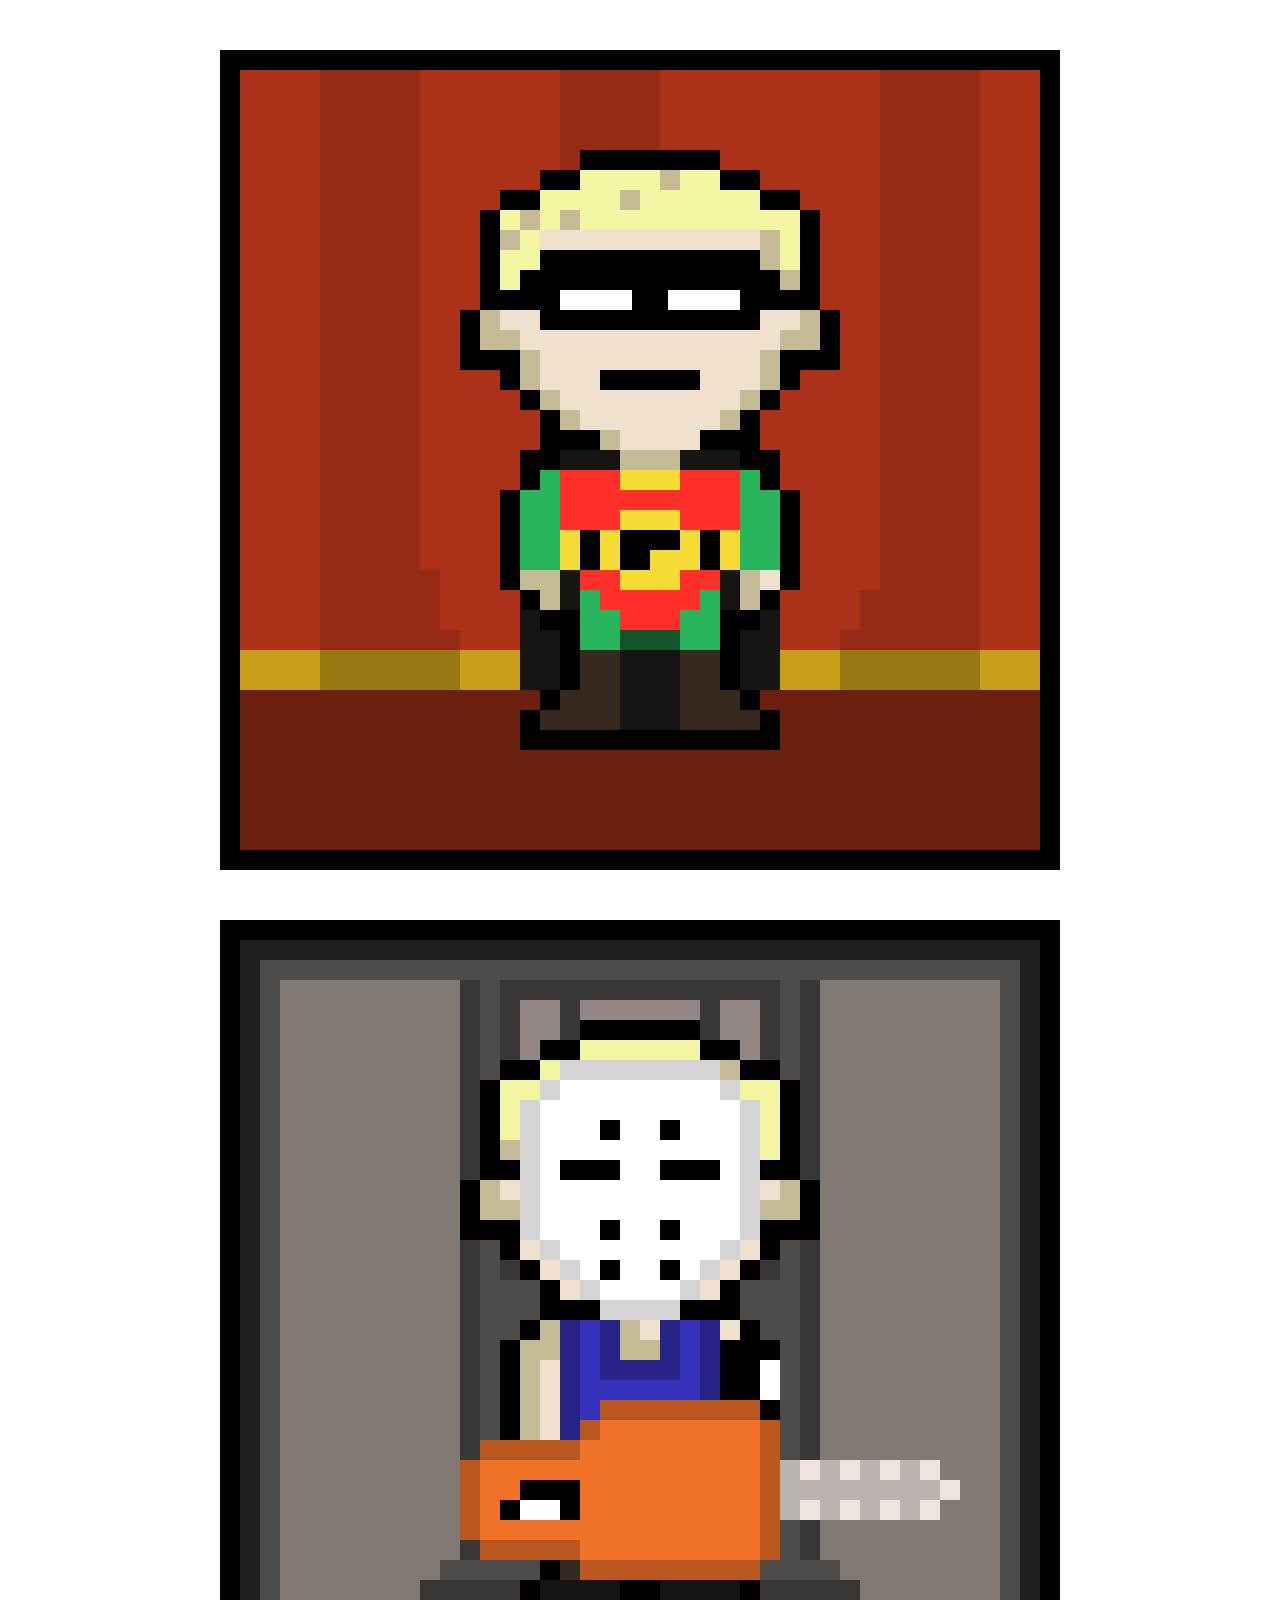
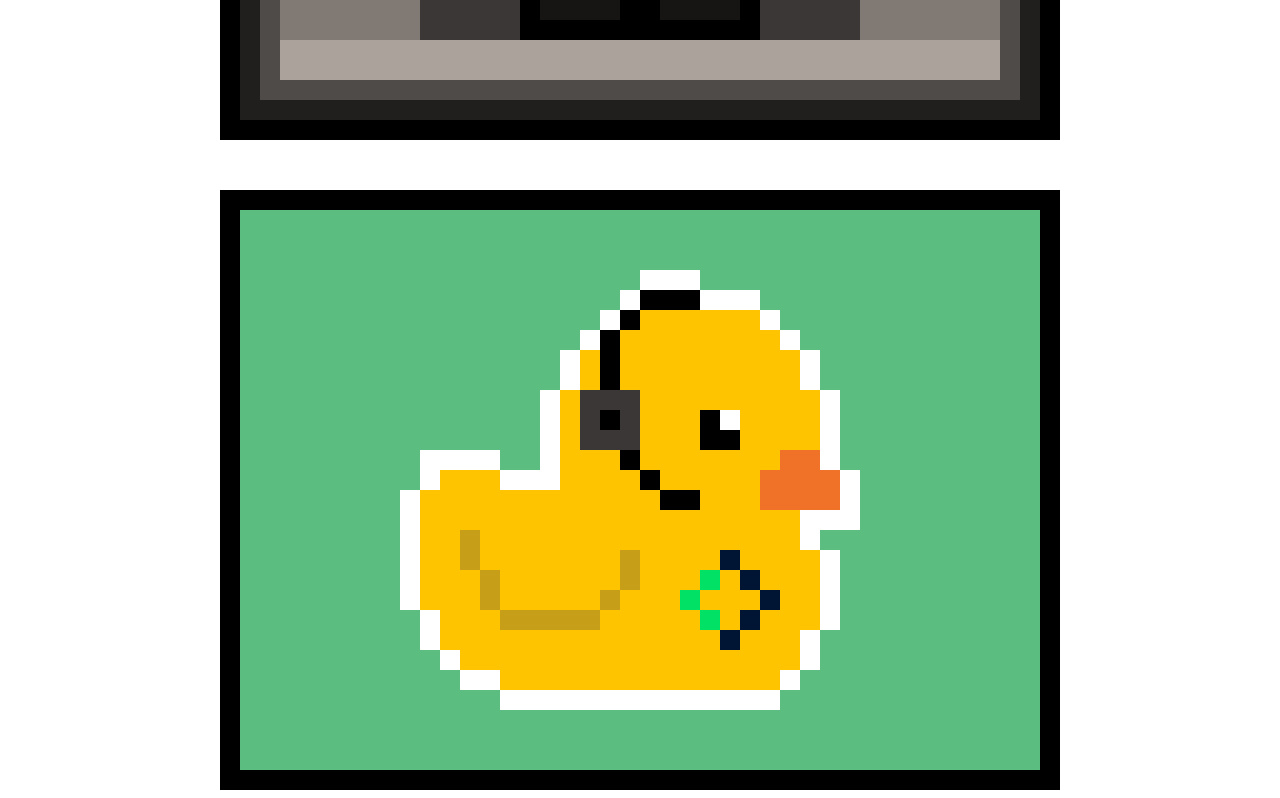
==== commit 394b1b5e: "added boolean rubber duck pixel art" ====
--- a/bonus/eminem-tes.html
+++ b/bonus/eminem-tes.html
@@ -9,7 +9,7 @@
     <title>Eminem -The Eminem Show</title>
 </head>
 <body>
-    <!-- <section class="tes container">
+    <section class="tes container">
         <div class="row">
             <div class="col-4 curtain-light"></div>
             <div class="col-5 curtain-dark"></div>
@@ -485,7 +485,7 @@
         <div class="row">
             <div class="col-40 floor"></div>
         </div>
-    </section> -->
+    </section>
     <section class="chainsaw container">
         <div class="row">
             <div class="col-40 dark-grey"></div>
@@ -1102,5 +1102,241 @@
             <div class="col-40 dark-grey"></div>
         </div>
     </section>
+    <section class="boolean-duck container">
+        <div class="row">
+            <div class="col-40 duck-bg"></div>
+        </div>
+        <div class="row">
+            <div class="col-40 duck-bg"></div>
+        </div>
+        <div class="row">
+            <div class="col-40 duck-bg"></div>
+        </div>
+        <div class="row">
+            <div class="col-20 duck-bg"></div>
+            <div class="col-3"></div>
+            <div class="col-17 duck-bg"></div>
+        </div>
+        <div class="row">
+            <div class="col-19 duck-bg"></div>
+            <div class="col-1"></div>
+            <div class="col-3 black-bg"></div>
+            <div class="col-3"></div>
+            <div class="col-14 duck-bg"></div>
+        </div>
+        <div class="row">
+            <div class="col-18 duck-bg"></div>
+            <div class="col-1"></div>
+            <div class="col-1 black-bg"></div>
+            <div class="col-6 duck-body"></div>
+            <div class="col-1"></div>
+            <div class="col-13 duck-bg"></div>
+        </div>
+        <div class="row">
+            <div class="col-17 duck-bg"></div>
+            <div class="col-1"></div>
+            <div class="col-1 black-bg"></div>
+            <div class="col-8 duck-body"></div>
+            <div class="col-1"></div>
+            <div class="col-12 duck-bg"></div>
+        </div>
+        <div class="row">
+            <div class="col-16 duck-bg"></div>
+            <div class="col-1"></div>
+            <div class="col-1 duck-body"></div>
+            <div class="col-1 black-bg"></div>
+            <div class="col-9 duck-body"></div>
+            <div class="col-1"></div>
+            <div class="col-11 duck-bg"></div>
+        </div>
+        <div class="row">
+            <div class="col-16 duck-bg"></div>
+            <div class="col-1"></div>
+            <div class="col-1 duck-body"></div>
+            <div class="col-1 black-bg"></div>
+            <div class="col-9 duck-body"></div>
+            <div class="col-1"></div>
+            <div class="col-11 duck-bg"></div>
+        </div>
+        <div class="row">
+            <div class="col-15 duck-bg"></div>
+            <div class="col-1"></div>
+            <div class="col-1 duck-body"></div>
+            <div class="col-3 iron-bar"></div>
+            <div class="col-9 duck-body"></div>
+            <div class="col-1"></div>
+            <div class="col-10 duck-bg"></div>
+        </div>
+        <div class="row">
+            <div class="col-15 duck-bg"></div>
+            <div class="col-1"></div>
+            <div class="col-1 duck-body"></div>
+            <div class="col-1 iron-bar"></div>
+            <div class="col-1 black-bg"></div>
+            <div class="col-1 iron-bar"></div>
+            <div class="col-3 duck-body"></div>
+            <div class="col-1 black-bg"></div>
+            <div class="col-1"></div>
+            <div class="col-4 duck-body"></div>
+            <div class="col-1"></div>
+            <div class="col-10 duck-bg"></div>
+        </div>
+        <div class="row">
+            <div class="col-15 duck-bg"></div>
+            <div class="col-1"></div>
+            <div class="col-1 duck-body"></div>
+            <div class="col-3 iron-bar"></div>
+            <div class="col-3 duck-body"></div>
+            <div class="col-2 black-bg"></div>
+            <div class="col-4 duck-body"></div>
+            <div class="col-1"></div>
+            <div class="col-10 duck-bg"></div>
+        </div>
+        <div class="row">
+            <div class="col-9 duck-bg"></div>
+            <div class="col-4"></div>
+            <div class="col-2 duck-bg"></div>
+            <div class="col-1"></div>
+            <div class="col-3 duck-body"></div>
+            <div class="col-1 black-bg"></div>
+            <div class="col-7 duck-body"></div>
+            <div class="col-2 chainsaw-body"></div>
+            <div class="col-1"></div>
+            <div class="col-10 duck-bg"></div>
+        </div>
+        <div class="row">
+            <div class="col-9 duck-bg"></div>
+            <div class="col-1"></div>
+            <div class="col-3 duck-body"></div>
+            <div class="col-3"></div>
+            <div class="col-4 duck-body"></div>
+            <div class="col-1 black-bg"></div>
+            <div class="col-5 duck-body"></div>
+            <div class="col-4 chainsaw-body"></div>
+            <div class="col-1"></div>
+            <div class="col-9 duck-bg"></div>
+        </div>
+        <div class="row">
+            <div class="col-8 duck-bg"></div>
+            <div class="col-1"></div>
+            <div class="col-12 duck-body"></div>
+            <div class="col-2 black-bg"></div>
+            <div class="col-3 duck-body"></div>
+            <div class="col-4 chainsaw-body"></div>
+            <div class="col-1"></div>
+            <div class="col-9 duck-bg"></div>
+        </div>
+        <div class="row">
+            <div class="col-8 duck-bg"></div>
+            <div class="col-1"></div>
+            <div class="col-19 duck-body"></div>
+            <div class="col-3"></div>
+            <div class="col-9 duck-bg"></div>
+        </div>
+        <div class="row">
+            <div class="col-8 duck-bg"></div>
+            <div class="col-1"></div>
+            <div class="col-2 duck-body"></div>
+            <div class="col-1 yellow-curtain"></div>
+            <div class="col-16 duck-body"></div>
+            <div class="col-1"></div>
+            <div class="col-11 duck-bg"></div>
+        </div>
+        <div class="row">
+            <div class="col-8 duck-bg"></div>
+            <div class="col-1"></div>
+            <div class="col-2 duck-body"></div>
+            <div class="col-1 yellow-curtain"></div>
+            <div class="col-7 duck-body"></div>
+            <div class="col-1 yellow-curtain"></div>
+            <div class="col-4 duck-body"></div>
+            <div class="col-1 boolean-blue"></div>
+            <div class="col-4 duck-body"></div>
+            <div class="col-1"></div>
+            <div class="col-10 duck-bg"></div>
+        </div>
+        <div class="row">
+            <div class="col-8 duck-bg"></div>
+            <div class="col-1"></div>
+            <div class="col-3 duck-body"></div>
+            <div class="col-1 yellow-curtain"></div>
+            <div class="col-6 duck-body"></div>
+            <div class="col-1 yellow-curtain"></div>
+            <div class="col-3 duck-body"></div>
+            <div class="col-1 boolean-green"></div>
+            <div class="col-1 duck-body"></div>
+            <div class="col-1 boolean-blue"></div>
+            <div class="col-3 duck-body"></div>
+            <div class="col-1"></div>
+            <div class="col-10 duck-bg"></div>
+        </div>
+        <div class="row">
+            <div class="col-8 duck-bg"></div>
+            <div class="col-1"></div>
+            <div class="col-3 duck-body"></div>
+            <div class="col-1 yellow-curtain"></div>
+            <div class="col-5 duck-body"></div>
+            <div class="col-1 yellow-curtain"></div>
+            <div class="col-3 duck-body"></div>
+            <div class="col-1 boolean-green"></div>
+            <div class="col-3 duck-body"></div>
+            <div class="col-1 boolean-blue"></div>
+            <div class="col-2 duck-body"></div>
+            <div class="col-1"></div>
+            <div class="col-10 duck-bg"></div>
+        </div>
+        <div class="row">
+            <div class="col-9 duck-bg"></div>
+            <div class="col-1"></div>
+            <div class="col-3 duck-body"></div>
+            <div class="col-5 yellow-curtain"></div>
+            <div class="col-5 duck-body"></div>
+            <div class="col-1 boolean-green"></div>
+            <div class="col-1 duck-body"></div>
+            <div class="col-1 boolean-blue"></div>
+            <div class="col-3 duck-body"></div>
+            <div class="col-1"></div>
+            <div class="col-10 duck-bg"></div>
+        </div>
+        <div class="row">
+            <div class="col-9 duck-bg"></div>
+            <div class="col-1"></div>
+            <div class="col-14 duck-body"></div>
+            <div class="col-1 boolean-blue"></div>
+            <div class="col-3 duck-body"></div>
+            <div class="col-1"></div>
+            <div class="col-11 duck-bg"></div>
+        </div>
+        <div class="row">
+            <div class="col-10 duck-bg"></div>
+            <div class="col-1"></div>
+            <div class="col-14 duck-body"></div>
+            <div class="col-3 duck-body"></div>
+            <div class="col-1"></div>
+            <div class="col-11 duck-bg"></div>
+        </div>
+        <div class="row">
+            <div class="col-11 duck-bg"></div>
+            <div class="col-2"></div>
+            <div class="col-11 duck-body"></div>
+            <div class="col-3 duck-body"></div>
+            <div class="col-1"></div>
+            <div class="col-12 duck-bg"></div>
+        </div>
+        <div class="row">
+            <div class="col-13 duck-bg"></div>
+            <div class="col-14"></div>
+            <div class="col-13 duck-bg"></div>
+        </div>
+        <div class="row">
+            <div class="col-40 duck-bg"></div>
+        </div>
+        <div class="row">
+            <div class="col-40 duck-bg"></div>
+        </div>
+        <div class="row">
+            <div class="col-40 duck-bg"></div>
+        </div>
+    </section>
 </body>
 </html>--- a/bonus/css/eminem-pixel-art.css
+++ b/bonus/css/eminem-pixel-art.css
@@ -122,4 +122,20 @@
 
 .chainsaw-floor{
     background-color: #aba39b;
+}
+
+.duck-bg{
+    background-color: #5bbe80;
+}
+
+.duck-body{
+    background-color: rgb(255, 196, 0);
+}
+
+.boolean-green{
+    background-color: #00e165;
+}
+
+.boolean-blue{
+    background-color: #001533;
 }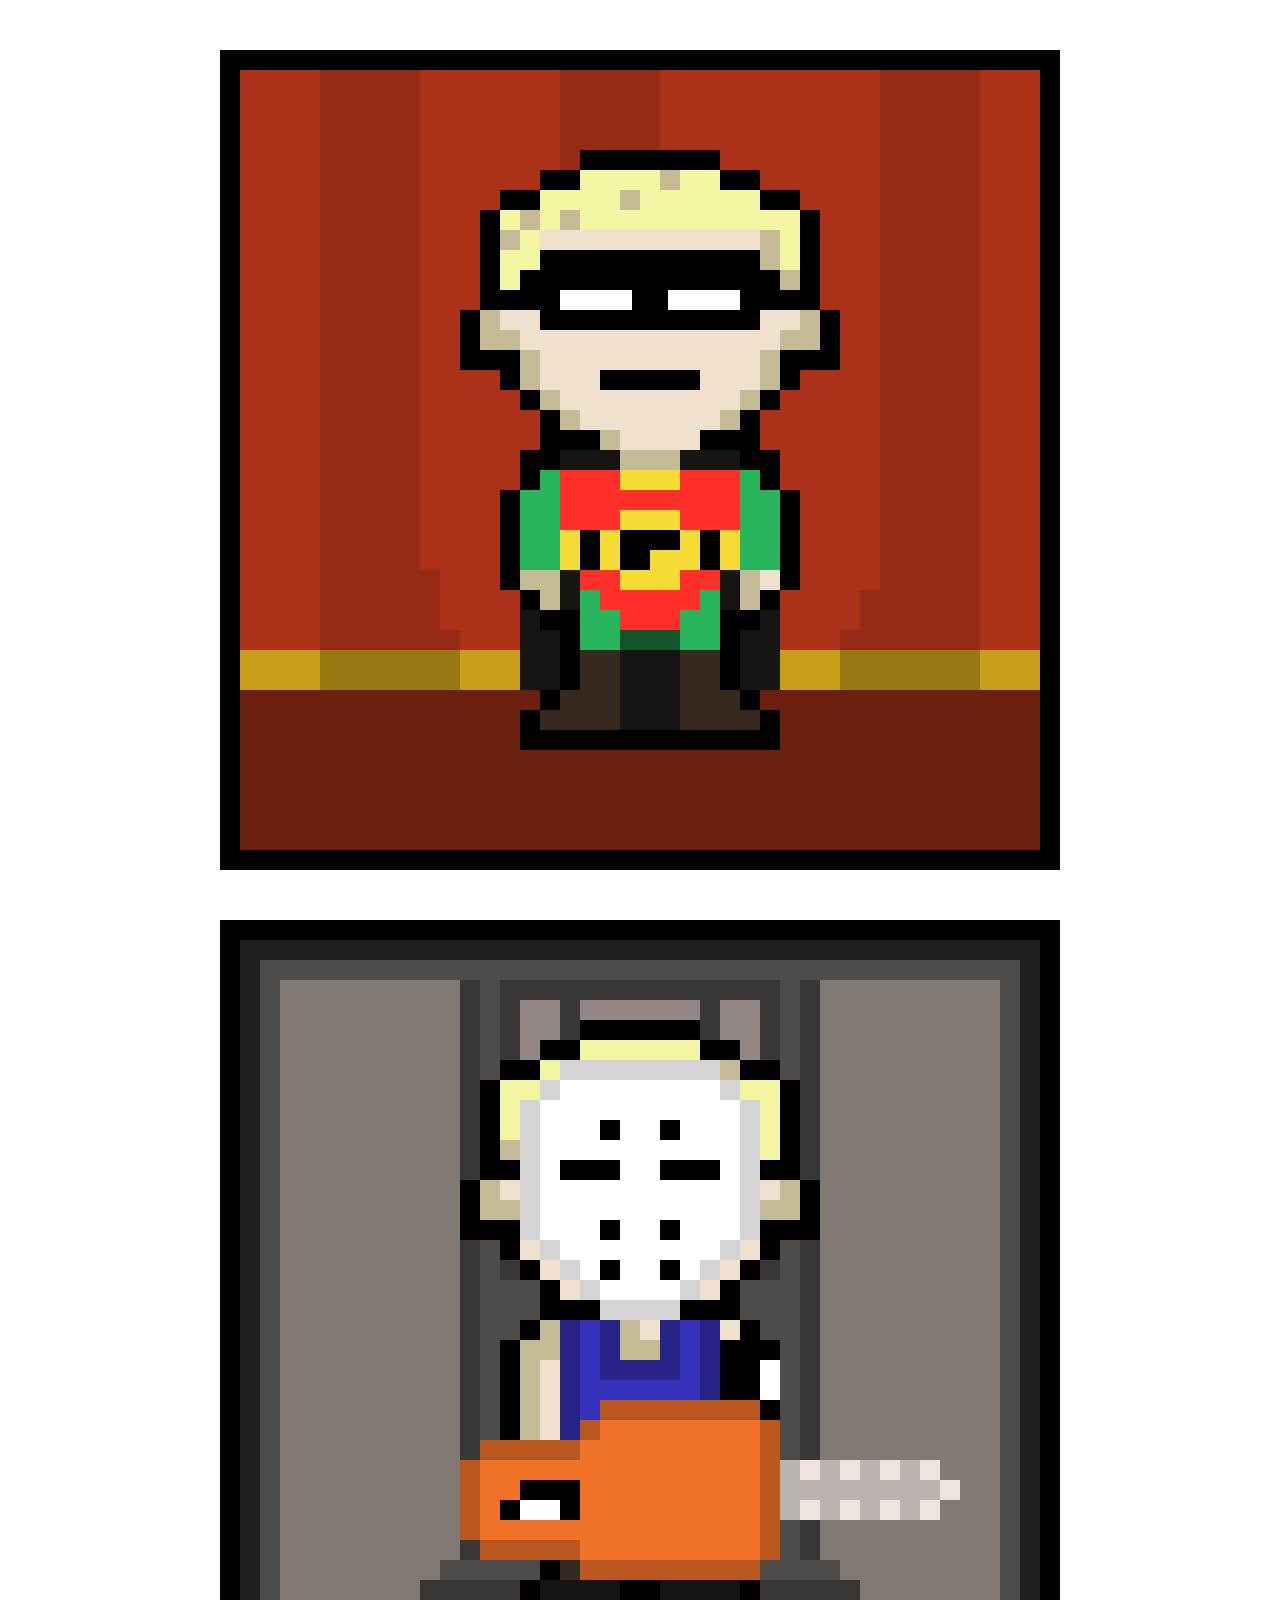
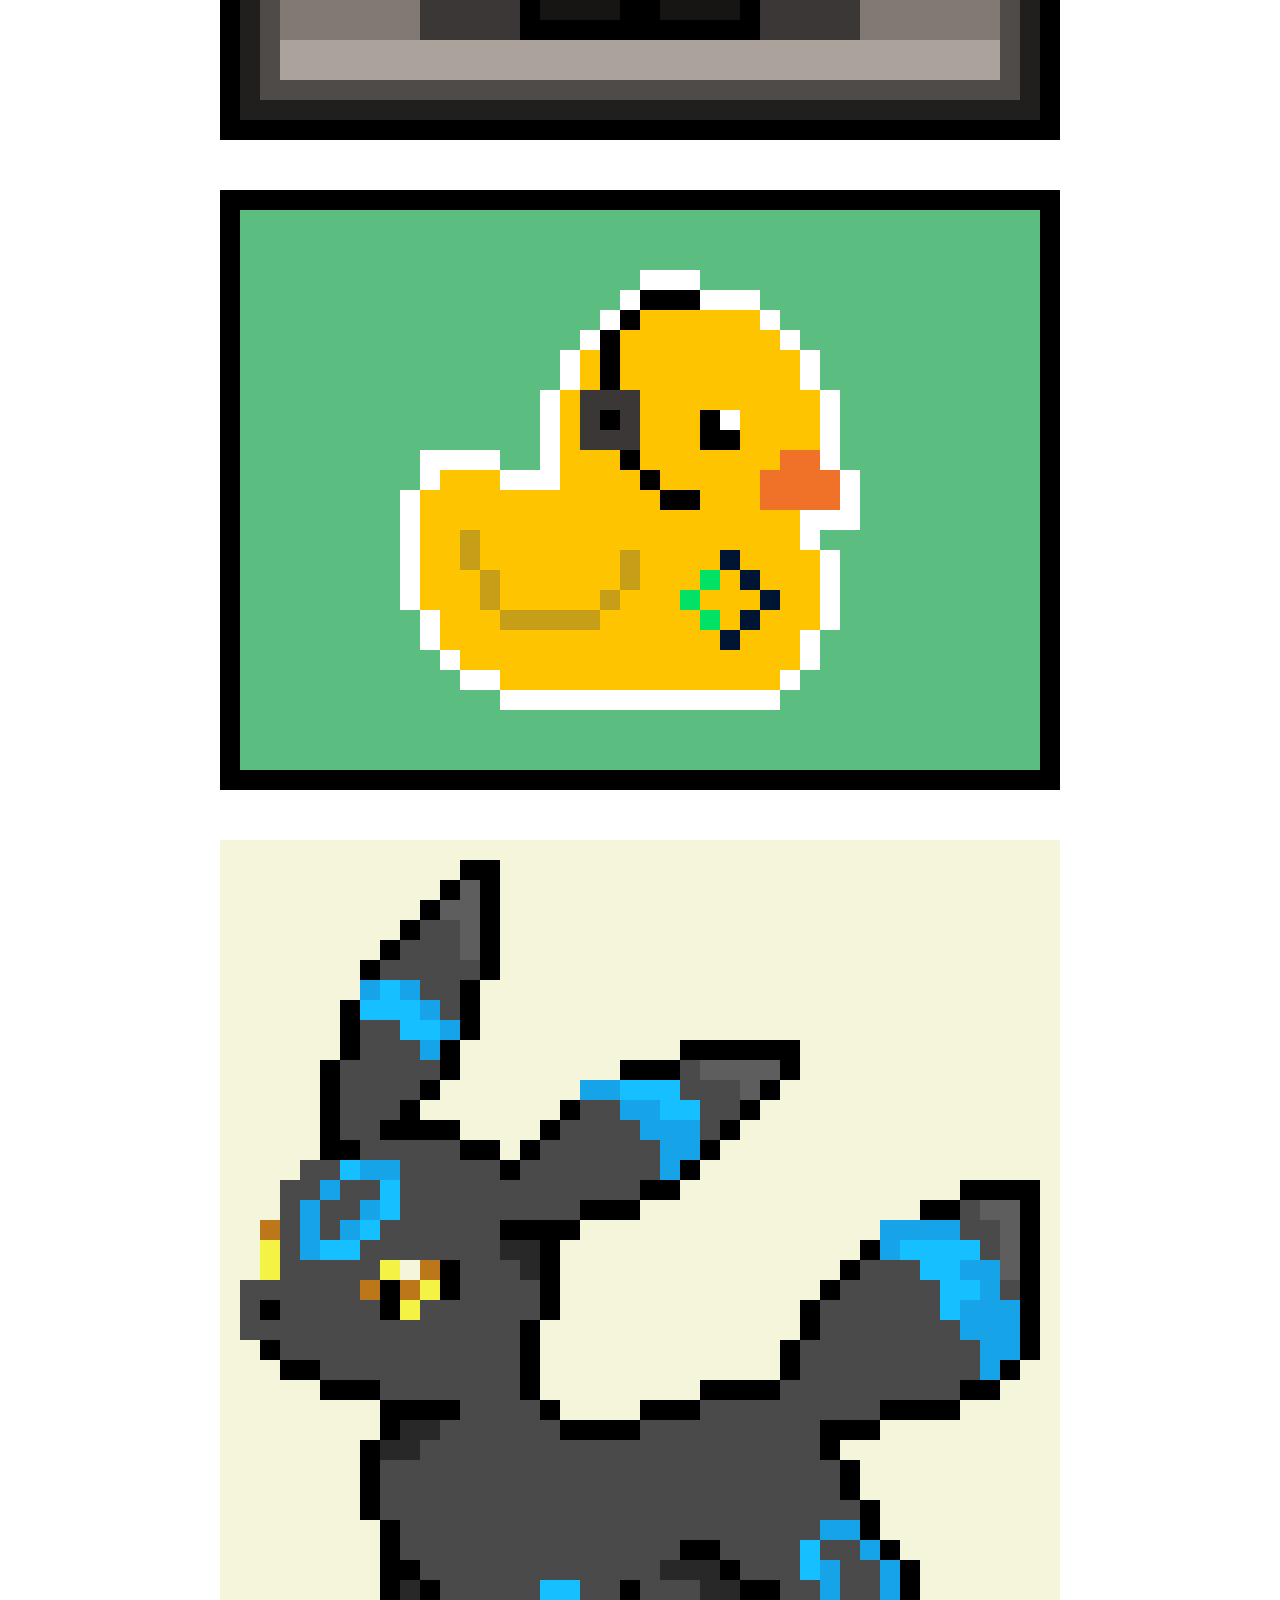
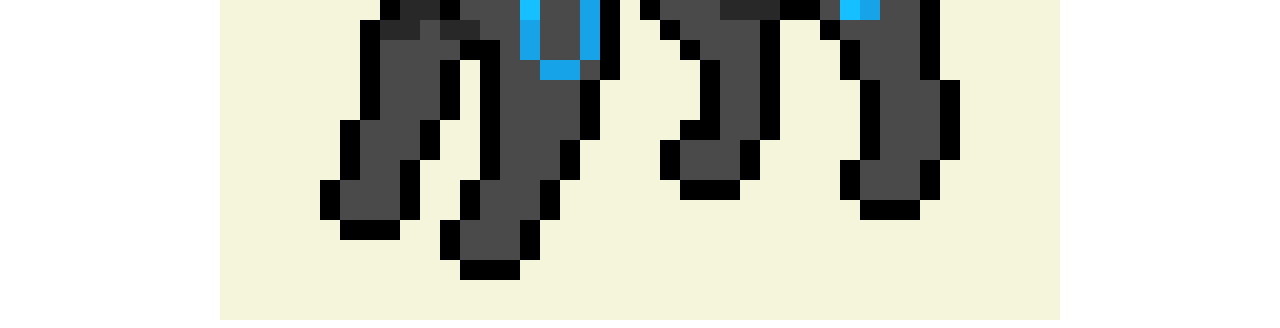
==== commit eedc6376: "added umbreon pixel art" ====
--- a/bonus/eminem-tes.html
+++ b/bonus/eminem-tes.html
@@ -1338,5 +1338,654 @@
             <div class="col-40 duck-bg"></div>
         </div>
     </section>
+    <section class="umbreon container">
+        <div class="row">
+            <div class="col-11"></div>
+            <div class="col-2 black-bg"></div>
+            <div class="col-27"></div>
+        </div>
+        <div class="row">
+            <div class="col-10"></div>
+            <div class="col-1 black-bg"></div>
+            <div class="col-1 umbreon-ears"></div>
+            <div class="col-1 black-bg"></div>
+            <div class="col-27"></div>
+        </div>
+        <div class="row">
+            <div class="col-9"></div>
+            <div class="col-1 black-bg"></div>
+            <div class="col-2 umbreon-ears"></div>
+            <div class="col-1 black-bg"></div>
+            <div class="col-27"></div>
+        </div>
+        <div class="row">
+            <div class="col-8"></div>
+            <div class="col-1 black-bg"></div>
+            <div class="col-2 umbreon-body"></div>
+            <div class="col-1 umbreon-ears"></div>
+            <div class="col-1 black-bg"></div>
+            <div class="col-27"></div>
+        </div>
+        <div class="row">
+            <div class="col-7"></div>
+            <div class="col-1 black-bg"></div>
+            <div class="col-3 umbreon-body"></div>
+            <div class="col-1 umbreon-ears"></div>
+            <div class="col-1 black-bg"></div>
+            <div class="col-27"></div>
+        </div>
+        <div class="row">
+            <div class="col-6"></div>
+            <div class="col-1 black-bg"></div>
+            <div class="col-5 umbreon-body"></div>
+            <div class="col-1 black-bg"></div>
+            <div class="col-27"></div>
+        </div>
+        <div class="row">
+            <div class="col-6"></div>
+            <div class="col-1 energy-shadow"></div>
+            <div class="col-1 energy"></div>
+            <div class="col-1 energy-shadow"></div>
+            <div class="col-2 umbreon-body"></div>
+            <div class="col-1 black-bg"></div>
+            <div class="col-28"></div>
+        </div>
+        <div class="row">
+            <div class="col-5"></div>
+            <div class="col-1 black-bg"></div>
+            <div class="col-3 energy"></div>
+            <div class="col-1 energy-shadow"></div>
+            <div class="col-1 umbreon-body"></div>
+            <div class="col-1 black-bg"></div>
+            <div class="col-28"></div>
+        </div>
+        <div class="row">
+            <div class="col-5"></div>
+            <div class="col-1 black-bg"></div>
+            <div class="col-2 umbreon-body"></div>
+            <div class="col-2 energy"></div>
+            <div class="col-1 energy-shadow"></div>
+            <div class="col-1 black-bg"></div>
+            <div class="col-28"></div>
+        </div>
+        <div class="row">
+            <div class="col-5"></div>
+            <div class="col-1 black-bg"></div>
+            <div class="col-3 umbreon-body"></div>
+            <div class="col-1 energy-shadow"></div>
+            <div class="col-1 black-bg"></div>
+            <div class="col-11"></div>
+            <div class="col-6 black-bg"></div>
+            <div class="col-12"></div>
+        </div>
+        <div class="row">
+            <div class="col-4"></div>
+            <div class="col-1 black-bg"></div>
+            <div class="col-5 umbreon-body"></div>
+            <div class="col-1 black-bg"></div>
+            <div class="col-8"></div>
+            <div class="col-3 black-bg"></div>
+            <div class="col-1 umbreon-body"></div>
+            <div class="col-4 umbreon-ears"></div>
+            <div class="col-1 black-bg"></div>
+            <div class="col-12"></div>
+        </div>
+        <div class="row">
+            <div class="col-4"></div>
+            <div class="col-1 black-bg"></div>
+            <div class="col-4 umbreon-body"></div>
+            <div class="col-1 black-bg"></div>
+            <div class="col-7"></div>
+            <div class="col-2 energy-shadow"></div>
+            <div class="col-3 energy"></div>
+            <div class="col-3 umbreon-body"></div>
+            <div class="col-1 umbreon-ears"></div>
+            <div class="col-1 black-bg"></div>
+            <div class="col-13"></div>
+        </div>
+        <div class="row">
+            <div class="col-4"></div>
+            <div class="col-1 black-bg"></div>
+            <div class="col-3 umbreon-body"></div>
+            <div class="col-1 black-bg"></div>
+            <div class="col-7"></div>
+            <div class="col-1 black-bg"></div>
+            <div class="col-2 umbreon-body"></div>
+            <div class="col-2 energy-shadow"></div>
+            <div class="col-2 energy"></div>
+            <div class="col-2 umbreon-body"></div>
+            <div class="col-1 black-bg"></div>
+            <div class="col-14"></div>
+        </div>
+        <div class="row">
+            <div class="col-4"></div>
+            <div class="col-1 black-bg"></div>
+            <div class="col-2 umbreon-body"></div>
+            <div class="col-4 black-bg"></div>
+            <div class="col-4"></div>
+            <div class="col-1 black-bg"></div>
+            <div class="col-4 umbreon-body"></div>
+            <div class="col-3 energy-shadow"></div>
+            <div class="col-1 umbreon-body"></div>
+            <div class="col-1 black-bg"></div>
+            <div class="col-15"></div>
+        </div>
+        <div class="row">
+            <div class="col-4"></div>
+            <div class="col-2 black-bg"></div>
+            <div class="col-5 umbreon-body"></div>
+            <div class="col-2 black-bg"></div>
+            <div class="col-1"></div>
+            <div class="col-1 black-bg"></div>
+            <div class="col-6 umbreon-body"></div>
+            <div class="col-2 energy-shadow"></div>
+            <div class="col-1 black-bg"></div>
+            <div class="col-16"></div>
+        </div>
+        <div class="row">
+            <div class="col-3"></div>
+            <div class="col-2 umbreon-body"></div>
+            <div class="col-1 energy"></div>
+            <div class="col-2 energy-shadow"></div>
+            <div class="col-5 umbreon-body"></div>
+            <div class="col-1 black-bg"></div>
+            <div class="col-7 umbreon-body"></div>
+            <div class="col-1 energy-shadow"></div>
+            <div class="col-1 black-bg"></div>
+            <div class="col-17"></div>
+        </div>
+        <div class="row">
+            <div class="col-2"></div>
+            <div class="col-2 umbreon-body"></div>
+            <div class="col-1 energy-shadow"></div>
+            <div class="col-2 umbreon-body"></div>
+            <div class="col-1 energy"></div>
+            <div class="col-12 umbreon-body"></div>
+            <div class="col-2 black-bg"></div>
+            <div class="col-14"></div>
+            <div class="col-4 black-bg"></div>
+        </div>
+        <div class="row">
+            <div class="col-2"></div>
+            <div class="col-1 umbreon-body"></div>
+            <div class="col-1 energy-shadow"></div>
+            <div class="col-2 umbreon-body"></div>
+            <div class="col-1 energy-shadow"></div>
+            <div class="col-1 energy"></div>
+            <div class="col-9 umbreon-body"></div>
+            <div class="col-3 black-bg"></div>
+            <div class="col-14"></div>
+            <div class="col-2 black-bg"></div>
+            <div class="col-1 umbreon-body"></div>
+            <div class="col-2 umbreon-ears"></div>
+            <div class="col-1 black-bg"></div>
+        </div>
+        <div class="row">
+            <div class="col-1"></div>
+            <div class="col-1 umbreon-eye-shadow"></div>
+            <div class="col-1 umbreon-body"></div>
+            <div class="col-1 energy-shadow"></div>
+            <div class="col-1 umbreon-body"></div>
+            <div class="col-1 energy-shadow"></div>
+            <div class="col-1 energy"></div>
+            <div class="col-6 umbreon-body"></div>
+            <div class="col-4 black-bg"></div>
+            <div class="col-15"></div>
+            <div class="col-4 energy-shadow"></div>
+            <div class="col-2 umbreon-body"></div>
+            <div class="col-1 umbreon-ears"></div>
+            <div class="col-1 black-bg"></div>
+        </div>
+        <div class="row">
+            <div class="col-1"></div>
+            <div class="col-1 umbreon-eye"></div>
+            <div class="col-1 umbreon-body"></div>
+            <div class="col-1 energy-shadow"></div>
+            <div class="col-2 energy"></div>
+            <div class="col-7 umbreon-body"></div>
+            <div class="col-2 umbreon-body-shadow"></div>
+            <div class="col-1 black-bg"></div>
+            <div class="col-15"></div>
+            <div class="col-1 black-bg"></div>
+            <div class="col-1 energy-shadow"></div>
+            <div class="col-4 energy"></div>
+            <div class="col-1 umbreon-body"></div>
+            <div class="col-1 umbreon-ears"></div>
+            <div class="col-1 black-bg"></div>
+        </div>
+        <div class="row">
+            <div class="col-1"></div>
+            <div class="col-1 umbreon-eye"></div>
+            <div class="col-5 umbreon-body"></div>
+            <div class="col-1 umbreon-eye"></div>
+            <div class="col-1"></div>
+            <div class="col-1 umbreon-eye-shadow"></div>
+            <div class="col-1 black-bg"></div>
+            <div class="col-3 umbreon-body"></div>
+            <div class="col-1 umbreon-body-shadow"></div>
+            <div class="col-1 black-bg"></div>
+            <div class="col-14"></div>
+            <div class="col-1 black-bg"></div>
+            <div class="col-3 umbreon-body"></div>
+            <div class="col-2 energy"></div>
+            <div class="col-2 energy-shadow"></div>
+            <div class="col-1 umbreon-ears"></div>
+            <div class="col-1 black-bg"></div>
+        </div>
+        <div class="row">
+            <div class="col-6 umbreon-body"></div>
+            <div class="col-1 umbreon-eye-shadow"></div>
+            <div class="col-1 black-bg"></div>
+            <div class="col-1 umbreon-eye-shadow"></div>
+            <div class="col-1 umbreon-eye"></div>
+            <div class="col-1 black-bg"></div>
+            <div class="col-4 umbreon-body"></div>
+            <div class="col-1 black-bg"></div>
+            <div class="col-13"></div>
+            <div class="col-1 black-bg"></div>
+            <div class="col-5 umbreon-body"></div>
+            <div class="col-2 energy"></div>
+            <div class="col-1 energy-shadow"></div>
+            <div class="col-1 umbreon-body"></div>
+            <div class="col-1 black-bg"></div>
+        </div>
+        <div class="row">
+            <div class="col-1 umbreon-body"></div>
+            <div class="col-1 black-bg"></div>
+            <div class="col-5 umbreon-body"></div>
+            <div class="col-1 black-bg"></div>
+            <div class="col-1 umbreon-eye"></div>
+            <div class="col-6 umbreon-body"></div>
+            <div class="col-1 black-bg"></div>
+            <div class="col-12"></div>
+            <div class="col-1 black-bg"></div>
+            <div class="col-6 umbreon-body"></div>
+            <div class="col-1 energy"></div>
+            <div class="col-3 energy-shadow"></div>
+            <div class="col-1 black-bg"></div>
+        </div>
+        <div class="row">
+            <div class="col-14 umbreon-body"></div>
+            <div class="col-1 black-bg"></div>
+            <div class="col-13"></div>
+            <div class="col-1 black-bg"></div>
+            <div class="col-7 umbreon-body"></div>
+            <div class="col-3 energy-shadow"></div>
+            <div class="col-1 black-bg"></div>
+        </div>
+        <div class="row">
+            <div class="col-1"></div>
+            <div class="col-1 black-bg"></div>
+            <div class="col-12 umbreon-body"></div>
+            <div class="col-1 black-bg"></div>
+            <div class="col-12"></div>
+            <div class="col-1 black-bg"></div>
+            <div class="col-9 umbreon-body"></div>
+            <div class="col-2 energy-shadow"></div>
+            <div class="col-1 black-bg"></div>
+        </div>
+        <div class="row">
+            <div class="col-2"></div>
+            <div class="col-2 black-bg"></div>
+            <div class="col-10 umbreon-body"></div>
+            <div class="col-1 black-bg"></div>
+            <div class="col-12"></div>
+            <div class="col-1 black-bg"></div>
+            <div class="col-9 umbreon-body"></div>
+            <div class="col-1 energy-shadow"></div>
+            <div class="col-1 black-bg"></div>
+            <div class="col-1"></div>
+        </div>
+        <div class="row">
+            <div class="col-4"></div>
+            <div class="col-3 black-bg"></div>
+            <div class="col-7 umbreon-body"></div>
+            <div class="col-1 black-bg"></div>
+            <div class="col-8"></div>
+            <div class="col-4 black-bg"></div>
+            <div class="col-9 umbreon-body"></div>
+            <div class="col-2 black-bg"></div>
+            <div class="col-2"></div>
+        </div>
+        <div class="row">
+            <div class="col-7"></div>
+            <div class="col-4 black-bg"></div>
+            <div class="col-4 umbreon-body"></div>
+            <div class="col-1 black-bg"></div>
+            <div class="col-4"></div>
+            <div class="col-3 black-bg"></div>
+            <div class="col-9 umbreon-body"></div>
+            <div class="col-4 black-bg"></div>
+            <div class="col-4"></div>
+        </div>
+        <div class="row">
+            <div class="col-7"></div>
+            <div class="col-1 black-bg"></div>
+            <div class="col-2 umbreon-body-shadow"></div>
+            <div class="col-6 umbreon-body"></div>
+            <div class="col-1 black-bg"></div>
+            <div class="col-3 black-bg"></div>
+            <div class="col-9 umbreon-body"></div>
+            <div class="col-3 black-bg"></div>
+            <div class="col-8"></div>
+        </div>
+        <div class="row">
+            <div class="col-6"></div>
+            <div class="col-1 black-bg"></div>
+            <div class="col-2 umbreon-body-shadow"></div>
+            <div class="col-20 umbreon-body"></div>
+            <div class="col-1 black-bg"></div>
+            <div class="col-10"></div>
+        </div>
+        <div class="row">
+            <div class="col-6"></div>
+            <div class="col-1 black-bg"></div>
+            <div class="col-23 umbreon-body"></div>
+            <div class="col-1 black-bg"></div>
+            <div class="col-9"></div>
+        </div>
+        <div class="row">
+            <div class="col-6"></div>
+            <div class="col-1 black-bg"></div>
+            <div class="col-23 umbreon-body"></div>
+            <div class="col-1 black-bg"></div>
+            <div class="col-9"></div>
+        </div>
+        <div class="row">
+            <div class="col-6"></div>
+            <div class="col-1 black-bg"></div>
+            <div class="col-24 umbreon-body"></div>
+            <div class="col-1 black-bg"></div>
+            <div class="col-8"></div>
+        </div>
+        <div class="row">
+            <div class="col-7"></div>
+            <div class="col-1 black-bg"></div>
+            <div class="col-21 umbreon-body"></div>
+            <div class="col-2 energy-shadow"></div>
+            <div class="col-1 black-bg"></div>
+            <div class="col-8"></div>
+        </div>
+        <div class="row">
+            <div class="col-7"></div>
+            <div class="col-1 black-bg"></div>
+            <div class="col-14 umbreon-body"></div>
+            <div class="col-2 black-bg"></div>
+            <div class="col-4 umbreon-body"></div>
+            <div class="col-1 energy"></div>
+            <div class="col-2 umbreon-body"></div>
+            <div class="col-1 energy-shadow"></div>
+            <div class="col-1 black-bg"></div>
+            <div class="col-7"></div>
+        </div>
+        <div class="row">
+            <div class="col-7"></div>
+            <div class="col-2 black-bg"></div>
+            <div class="col-12 umbreon-body"></div>
+            <div class="col-3 umbreon-body-shadow"></div>
+            <div class="col-1 black-bg"></div>
+            <div class="col-3 umbreon-body"></div>
+            <div class="col-1 energy"></div>
+            <div class="col-1 energy-shadow"></div>
+            <div class="col-2 umbreon-body"></div>
+            <div class="col-1 energy-shadow"></div>
+            <div class="col-1 black-bg"></div>
+            <div class="col-6"></div>
+        </div>
+        <div class="row">
+            <div class="col-7"></div>
+            <div class="col-1 black-bg"></div>
+            <div class="col-1 umbreon-body-shadow"></div>
+            <div class="col-1 black-bg"></div>
+            <div class="col-5 umbreon-body"></div>
+            <div class="col-2 energy"></div>
+            <div class="col-2 umbreon-body"></div>
+            <div class="col-1 black-bg"></div>
+            <div class="col-3 umbreon-body"></div>
+            <div class="col-2 umbreon-body-shadow"></div>
+            <div class="col-2 black-bg"></div>
+            <div class="col-2 umbreon-body"></div>
+            <div class="col-1 energy-shadow"></div>
+            <div class="col-2 umbreon-body"></div>
+            <div class="col-1 energy-shadow"></div>
+            <div class="col-1 black-bg"></div>
+            <div class="col-6"></div>
+        </div>
+        <div class="row">
+            <div class="col-7"></div>
+            <div class="col-1 black-bg"></div>
+            <div class="col-2 umbreon-body-shadow"></div>
+            <div class="col-1 black-bg"></div>
+            <div class="col-3 umbreon-body"></div>
+            <div class="col-1 energy"></div>
+            <div class="col-2 umbreon-body"></div>
+            <div class="col-1 energy-shadow"></div>
+            <div class="col-1 black-bg"></div>
+            <div class="col-1"></div>
+            <div class="col-1 black-bg"></div>           
+            <div class="col-3 umbreon-body"></div>
+            <div class="col-3 umbreon-body-shadow"></div>
+            <div class="col-2 black-bg"></div>
+            <div class="col-1 umbreon-body"></div>
+            <div class="col-1 energy"></div>
+            <div class="col-1 energy-shadow"></div>
+            <div class="col-2 umbreon-body"></div>
+            <div class="col-1 black-bg"></div>
+            <div class="col-5"></div>
+        </div>
+        <div class="row">
+            <div class="col-6"></div>
+            <div class="col-1 black-bg"></div>
+            <div class="col-2 umbreon-body-shadow"></div>
+            <div class="col-1 umbreon-body"></div>
+            <div class="col-2 umbreon-body-shadow"></div>
+            <div class="col-2 umbreon-body"></div>
+            <div class="col-1 energy-shadow"></div>
+            <div class="col-2 umbreon-body"></div>
+            <div class="col-1 energy-shadow"></div>
+            <div class="col-1 black-bg"></div>
+            <div class="col-2"></div>
+            <div class="col-1 black-bg"></div>           
+            <div class="col-4 umbreon-body"></div>
+            <div class="col-1 black-bg"></div>           
+            <div class="col-2"></div>
+            <div class="col-1 black-bg"></div>
+            <div class="col-4 umbreon-body"></div>
+            <div class="col-1 black-bg"></div>
+            <div class="col-5"></div>
+        </div>
+        <div class="row">
+            <div class="col-6"></div>
+            <div class="col-1 black-bg"></div>
+            <div class="col-4 umbreon-body"></div>
+            <div class="col-2 black-bg"></div>
+            <div class="col-1 umbreon-body"></div>
+            <div class="col-1 energy-shadow"></div>
+            <div class="col-2 umbreon-body"></div>
+            <div class="col-1 energy-shadow"></div>
+            <div class="col-1 black-bg"></div>
+            <div class="col-3"></div>
+            <div class="col-1 black-bg"></div>           
+            <div class="col-3 umbreon-body"></div>
+            <div class="col-1 black-bg"></div>           
+            <div class="col-3"></div>
+            <div class="col-1 black-bg"></div>
+            <div class="col-3 umbreon-body"></div>
+            <div class="col-1 black-bg"></div>
+            <div class="col-5"></div>
+        </div>
+        <div class="row">
+            <div class="col-6"></div>
+            <div class="col-1 black-bg"></div>
+            <div class="col-3 umbreon-body"></div>
+            <div class="col-1 black-bg"></div>
+            <div class="col-1"></div>
+            <div class="col-1 black-bg"></div>
+            <div class="col-2 umbreon-body"></div>
+            <div class="col-2 energy-shadow"></div>
+            <div class="col-1 umbreon-body"></div>
+            <div class="col-1 black-bg"></div>
+            <div class="col-4"></div>
+            <div class="col-1 black-bg"></div>           
+            <div class="col-2 umbreon-body"></div>
+            <div class="col-1 black-bg"></div>           
+            <div class="col-3"></div>
+            <div class="col-1 black-bg"></div>
+            <div class="col-3 umbreon-body"></div>
+            <div class="col-1 black-bg"></div>
+            <div class="col-5"></div>
+        </div>
+        <div class="row">
+            <div class="col-6"></div>
+            <div class="col-1 black-bg"></div>
+            <div class="col-3 umbreon-body"></div>
+            <div class="col-1 black-bg"></div>
+            <div class="col-1"></div>
+            <div class="col-1 black-bg"></div>
+            <div class="col-4 umbreon-body"></div>
+            <div class="col-1 black-bg"></div>
+            <div class="col-5"></div>
+            <div class="col-1 black-bg"></div>           
+            <div class="col-2 umbreon-body"></div>
+            <div class="col-1 black-bg"></div>           
+            <div class="col-4"></div>
+            <div class="col-1 black-bg"></div>
+            <div class="col-3 umbreon-body"></div>
+            <div class="col-1 black-bg"></div>
+            <div class="col-4"></div>
+        </div>
+        <div class="row">
+            <div class="col-6"></div>
+            <div class="col-1 black-bg"></div>
+            <div class="col-3 umbreon-body"></div>
+            <div class="col-1 black-bg"></div>
+            <div class="col-1"></div>
+            <div class="col-1 black-bg"></div>
+            <div class="col-4 umbreon-body"></div>
+            <div class="col-1 black-bg"></div>
+            <div class="col-5"></div>
+            <div class="col-1 black-bg"></div>           
+            <div class="col-2 umbreon-body"></div>
+            <div class="col-1 black-bg"></div>           
+            <div class="col-4"></div>
+            <div class="col-1 black-bg"></div>
+            <div class="col-3 umbreon-body"></div>
+            <div class="col-1 black-bg"></div>
+            <div class="col-4"></div>
+        </div>
+        <div class="row">
+            <div class="col-5"></div>
+            <div class="col-1 black-bg"></div>
+            <div class="col-3 umbreon-body"></div>
+            <div class="col-1 black-bg"></div>
+            <div class="col-2"></div>
+            <div class="col-1 black-bg"></div>
+            <div class="col-4 umbreon-body"></div>
+            <div class="col-1 black-bg"></div>
+            <div class="col-4"></div>
+            <div class="col-2 black-bg"></div>           
+            <div class="col-2 umbreon-body"></div>
+            <div class="col-1 black-bg"></div>           
+            <div class="col-4"></div>
+            <div class="col-1 black-bg"></div>
+            <div class="col-3 umbreon-body"></div>
+            <div class="col-1 black-bg"></div>
+            <div class="col-4"></div>
+        </div>
+        <div class="row">
+            <div class="col-5"></div>
+            <div class="col-1 black-bg"></div>
+            <div class="col-3 umbreon-body"></div>
+            <div class="col-1 black-bg"></div>
+            <div class="col-2"></div>
+            <div class="col-1 black-bg"></div>
+            <div class="col-3 umbreon-body"></div>
+            <div class="col-1 black-bg"></div>
+            <div class="col-4"></div>
+            <div class="col-1 black-bg"></div>           
+            <div class="col-3 umbreon-body"></div>
+            <div class="col-1 black-bg"></div>           
+            <div class="col-5"></div>
+            <div class="col-1 black-bg"></div>
+            <div class="col-3 umbreon-body"></div>
+            <div class="col-1 black-bg"></div>
+            <div class="col-4"></div>
+        </div>
+        <div class="row">
+            <div class="col-5"></div>
+            <div class="col-1 black-bg"></div>
+            <div class="col-2 umbreon-body"></div>
+            <div class="col-1 black-bg"></div>
+            <div class="col-3"></div>
+            <div class="col-1 black-bg"></div>
+            <div class="col-3 umbreon-body"></div>
+            <div class="col-1 black-bg"></div>
+            <div class="col-4"></div>
+            <div class="col-1 black-bg"></div>           
+            <div class="col-3 umbreon-body"></div>
+            <div class="col-1 black-bg"></div>           
+            <div class="col-4"></div>
+            <div class="col-1 black-bg"></div>
+            <div class="col-3 umbreon-body"></div>
+            <div class="col-1 black-bg"></div>
+            <div class="col-5"></div>
+        </div>
+        <div class="row">
+            <div class="col-4"></div>
+            <div class="col-1 black-bg"></div>
+            <div class="col-3 umbreon-body"></div>
+            <div class="col-1 black-bg"></div>
+            <div class="col-2"></div>
+            <div class="col-1 black-bg"></div>
+            <div class="col-3 umbreon-body"></div>
+            <div class="col-1 black-bg"></div>
+            <div class="col-6"></div>
+            <div class="col-3 black-bg"></div>                   
+            <div class="col-5"></div>
+            <div class="col-1 black-bg"></div>
+            <div class="col-3 umbreon-body"></div>
+            <div class="col-1 black-bg"></div>
+            <div class="col-5"></div>
+        </div>
+        <div class="row">
+            <div class="col-4"></div>
+            <div class="col-1 black-bg"></div>
+            <div class="col-3 umbreon-body"></div>
+            <div class="col-1 black-bg"></div>
+            <div class="col-2"></div>
+            <div class="col-1 black-bg"></div>
+            <div class="col-3 umbreon-body"></div>
+            <div class="col-1 black-bg"></div>
+            <div class="col-15"></div>
+            <div class="col-3 black-bg"></div>
+            <div class="col-6"></div>
+        </div>
+        <div class="row">
+            <div class="col-5"></div>
+            <div class="col-3 black-bg"></div>
+            <div class="col-2"></div>
+            <div class="col-1 black-bg"></div>
+            <div class="col-3 umbreon-body"></div>
+            <div class="col-1 black-bg"></div>
+            <div class="col-25"></div>
+        </div>
+        <div class="row">
+            <div class="col-10"></div>
+            <div class="col-1 black-bg"></div>
+            <div class="col-3 umbreon-body"></div>
+            <div class="col-1 black-bg"></div>
+            <div class="col-25"></div>
+        </div>
+        </div>
+        <div class="row">
+            <div class="col-11"></div>
+            <div class="col-3 black-bg"></div>
+            <div class="col-26"></div>
+        </div>
+        </div>
+        <div class="row">
+            <div class="col-40"></div>
+        </div>
+    </section>
 </body>
 </html>--- a/bonus/css/eminem-pixel-art.css
+++ b/bonus/css/eminem-pixel-art.css
@@ -138,4 +138,38 @@
 
 .boolean-blue{
     background-color: #001533;
-}+}
+
+.umbreon.container{
+    border: 20px solid beige;
+    background-color: beige;
+}
+
+.umbreon-body{
+    background-color: #4a4a4a;
+}
+
+.umbreon-body-shadow{
+    background-color: #282828;
+}
+
+.energy{
+    background-color: #16bfff;
+}
+
+.energy-shadow{
+    background-color: #17a3e7;
+}
+
+.umbreon-eye{
+    background-color: #f4f345;
+}
+
+.umbreon-eye-shadow{
+    background-color: #bb7719;
+}
+
+.umbreon-ears{
+    background-color: #5e5e5e;
+}
+
